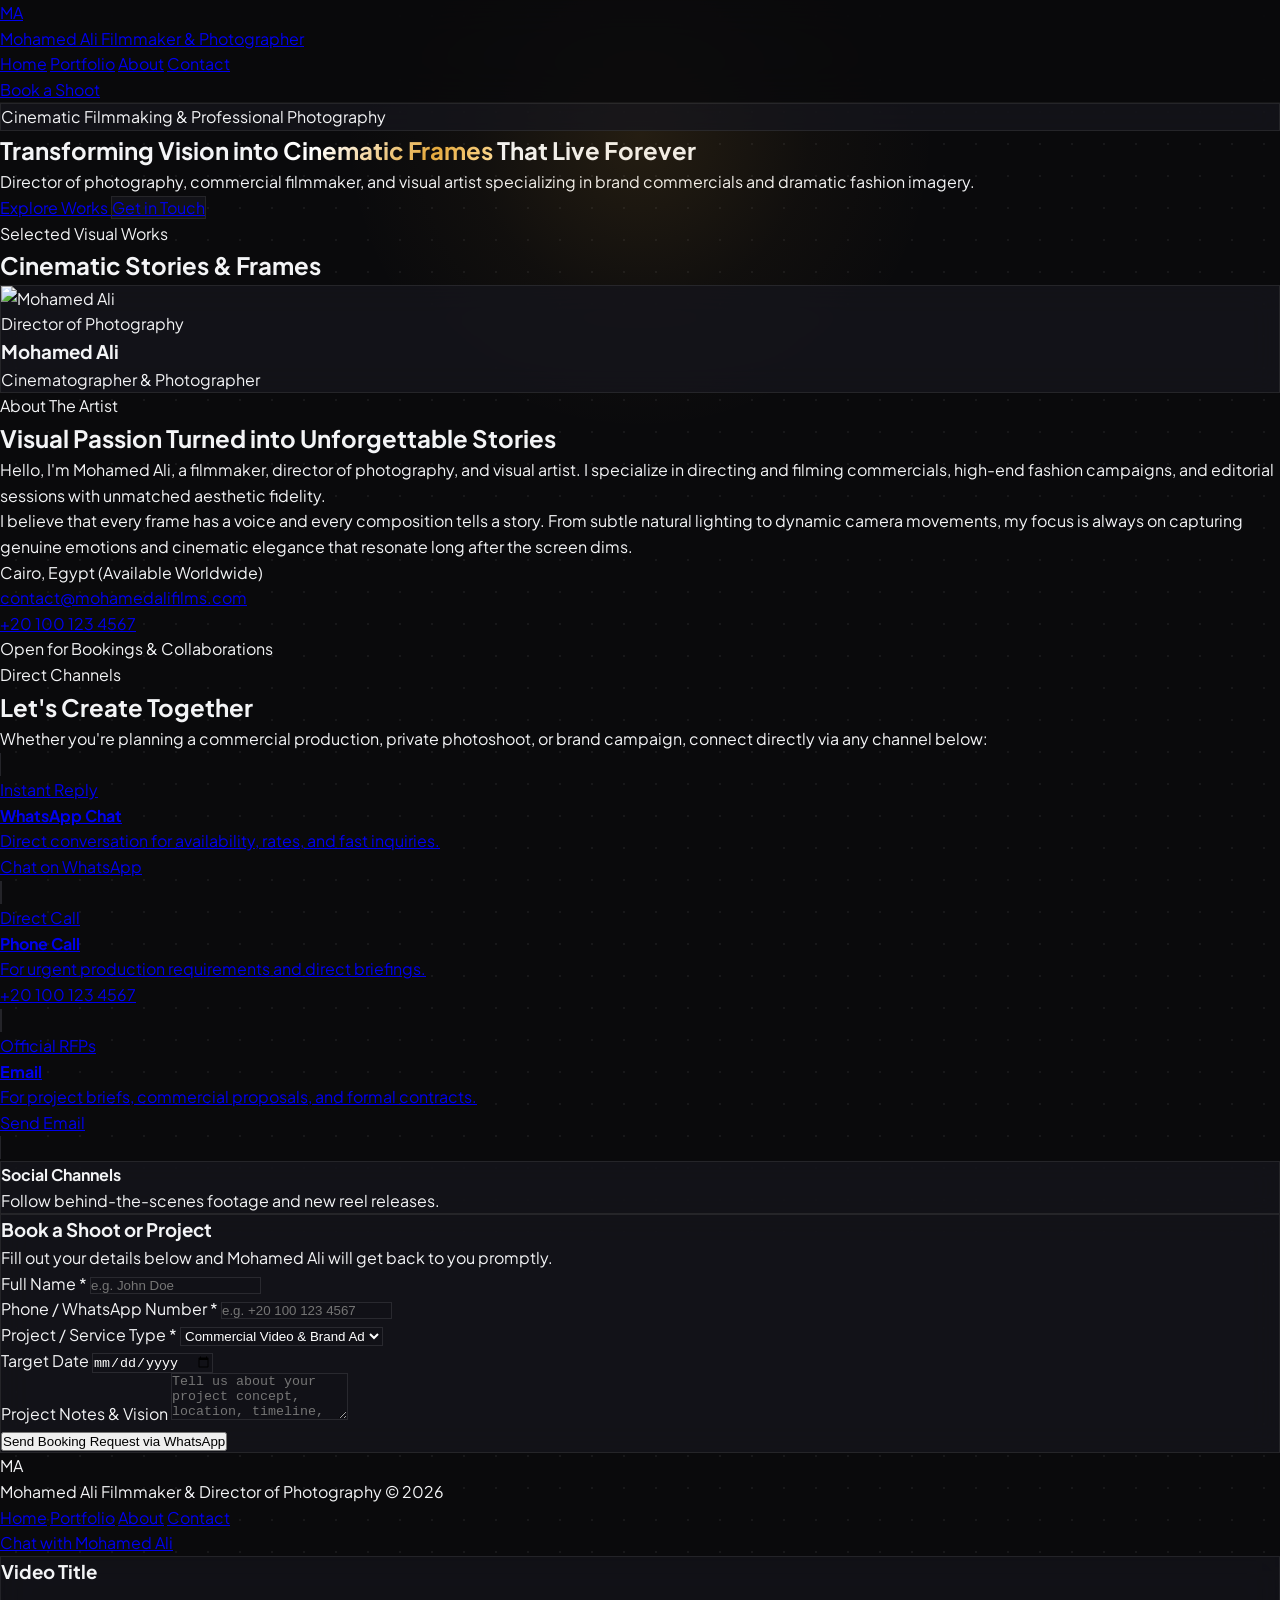
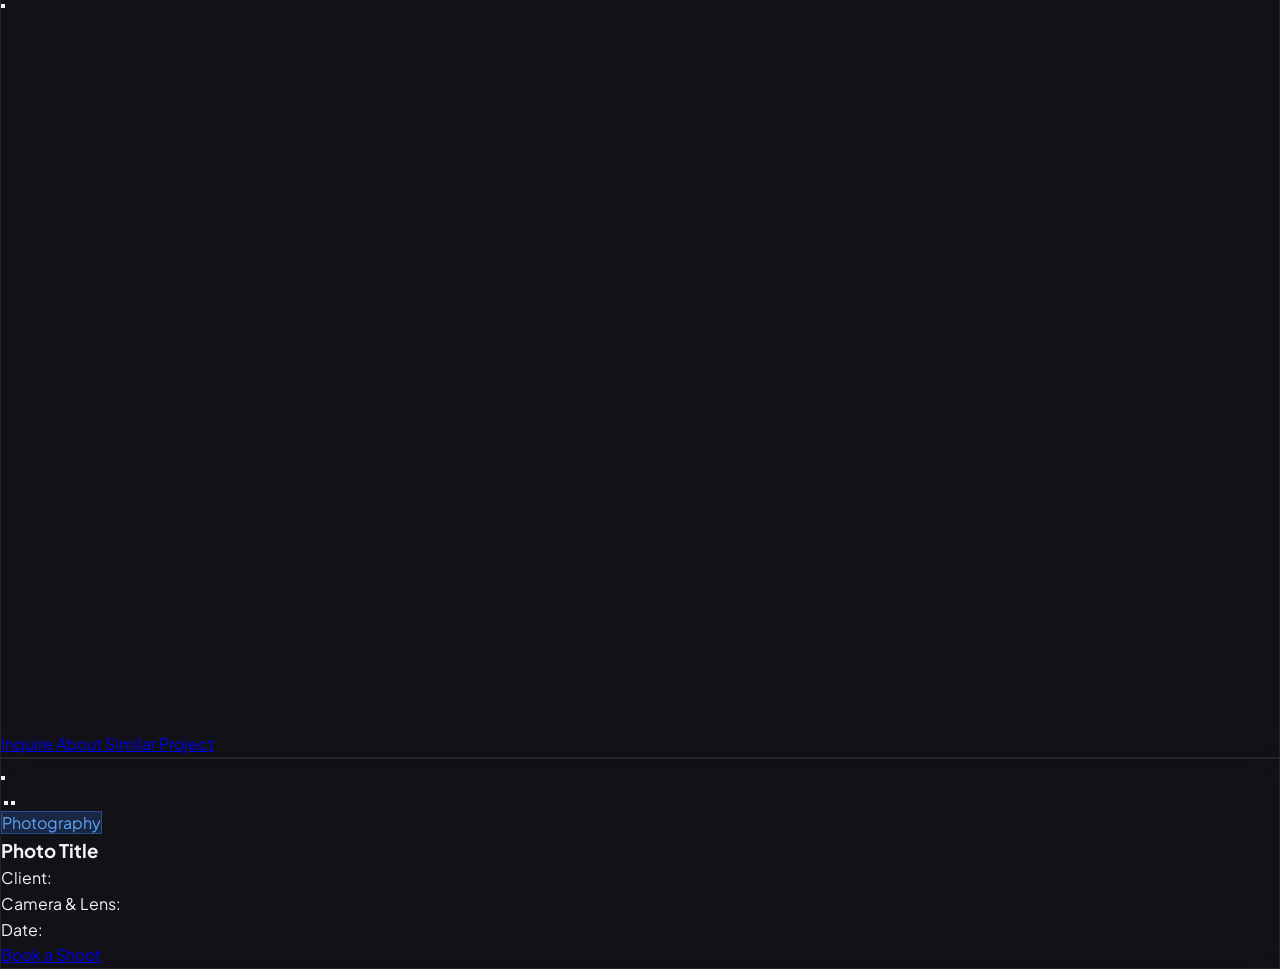
==== photographer-portfolio/index.html @ 9ed44798 "Add files via upload" ====
<!DOCTYPE html>
<html lang="en" dir="ltr" class="scroll-smooth">
<head>
  <meta charset="UTF-8">
  <meta name="viewport" content="width=device-width, initial-scale=1.0">
  <title>Mohamed Ali | Filmmaker & Director of Photography</title>
  
  <!-- Tailwind CSS CDN -->
  <script src="https://cdn.tailwindcss.com"></script>
  
  <!-- Lucide Icons -->
  <script src="https://unpkg.com/lucide@latest"></script>

  <!-- Google Fonts -->
  <link rel="preconnect" href="https://fonts.googleapis.com">
  <link rel="preconnect" href="https://fonts.gstatic.com" crossorigin>
  <link href="https://fonts.googleapis.com/css2?family=Plus+Jakarta+Sans:wght@300;400;500;600;700;800&family=Inter:wght@300;400;500;600;700;800;900&display=swap" rel="stylesheet">
  
  <!-- Custom CSS -->
  <link rel="stylesheet" href="css/style.css">

  <script>
    tailwind.config = {
      theme: {
        extend: {
          colors: {
            brand: {
              gold: '#e5a93c',
              goldLight: '#f5bc54',
              dark: '#0a0a0c',
              card: '#121217'
            }
          }
        }
      }
    }
  </script>
</head>
<body class="bg-[#0a0a0c] text-[#f3f4f6] min-h-screen selection:bg-amber-500 selection:text-black bg-grid-pattern relative">

  <!-- Ambient Glow Effects -->
  <div class="hero-glow"></div>

  <!-- Header / Navigation Bar (Clean Public Presentation) -->
  <header class="fixed top-0 left-0 right-0 z-40 glass-nav transition-all duration-300">
    <div class="max-w-7xl mx-auto px-4 sm:px-6 lg:px-8 h-20 flex items-center justify-between">
      
      <!-- Brand Logo -->
      <a href="index.html" class="flex items-center gap-3 group">
        <div class="w-11 h-11 rounded-xl bg-gradient-to-tr from-amber-500 to-amber-300 p-0.5 shadow-lg shadow-amber-500/20 group-hover:scale-105 transition-transform flex-shrink-0">
          <div class="w-full h-full bg-[#0a0a0c] rounded-[10px] flex items-center justify-center font-black text-amber-400 text-sm tracking-tighter brand-monogram">
            MA
          </div>
        </div>
        <div>
          <span class="font-black text-xl tracking-tight text-white block group-hover:text-amber-400 transition-colors brand-name">Mohamed Ali</span>
          <span class="text-[11px] text-gray-400 font-medium tracking-wider block brand-title">Filmmaker & Photographer</span>
        </div>
      </a>

      <!-- Desktop Navigation Links -->
      <nav class="hidden md:flex items-center gap-8 text-sm font-semibold text-gray-300">
        <a href="#hero" class="hover:text-amber-400 transition-colors">Home</a>
        <a href="#portfolio" class="hover:text-amber-400 transition-colors">Portfolio</a>
        <a href="#about" class="hover:text-amber-400 transition-colors">About</a>
        <a href="#contact" class="hover:text-amber-400 transition-colors flex items-center gap-2">
          <span>Contact</span>
          <span class="w-2 h-2 rounded-full bg-green-500 animate-pulse"></span>
        </a>
      </nav>

      <!-- Primary Action CTA -->
      <div class="flex items-center gap-3">
        <a href="#contact" class="px-5 py-2.5 rounded-xl bg-amber-500 hover:bg-amber-400 text-black text-xs sm:text-sm font-extrabold transition-all shadow-lg shadow-amber-500/20 flex items-center gap-2">
          <i data-lucide="message-circle" class="w-4 h-4"></i>
          <span>Book a Shoot</span>
        </a>
      </div>

    </div>
  </header>

  <!-- Hero Section -->
  <section id="hero" class="relative pt-36 pb-20 md:pt-48 md:pb-32 overflow-hidden">
    <div class="max-w-7xl mx-auto px-4 sm:px-6 lg:px-8 text-center relative z-10">
      
      <!-- Badge -->
      <div class="inline-flex items-center gap-2 px-4 py-2 rounded-full glass-panel border border-amber-500/30 text-amber-400 text-xs sm:text-sm font-semibold mb-6 animate-fade-in shadow-lg shadow-amber-500/10">
        <span class="w-2 h-2 rounded-full bg-amber-400 animate-ping"></span>
        <span id="hero-badge">Cinematic Filmmaking & Professional Photography</span>
      </div>

      <!-- Main Headline -->
      <h1 class="text-4xl sm:text-6xl lg:text-7xl font-black tracking-tight text-white mb-6 leading-tight max-w-4xl mx-auto">
        <span id="hero-headline-start">Transforming Vision into</span> <span id="hero-headline-gradient" class="gold-gradient-text">Cinematic Frames</span> <span id="hero-headline-end">That Live Forever</span>
      </h1>

      <!-- Subtitle -->
      <p id="hero-subtitle" class="text-base sm:text-xl text-gray-400 max-w-2xl mx-auto mb-10 leading-relaxed font-normal">
        Director of photography, commercial filmmaker, and visual artist specializing in brand commercials and dramatic fashion imagery.
      </p>

      <!-- CTA Buttons -->
      <div class="flex flex-wrap items-center justify-center gap-4 mb-4">
        <a id="hero-cta-portfolio" href="#portfolio" class="px-8 py-4 rounded-2xl bg-amber-500 hover:bg-amber-400 text-black font-bold text-base transition-all duration-300 flex items-center gap-3 shadow-xl shadow-amber-500/25 hover:scale-105">
          <i data-lucide="play-circle" class="w-5 h-5"></i>
          <span>Explore Works</span>
        </a>

        <a id="hero-cta-contact" href="#contact" class="px-8 py-4 rounded-2xl glass-panel hover:bg-white/10 text-white font-bold text-base transition-all duration-300 flex items-center gap-3 border border-white/15 hover:border-amber-500/50">
          <i data-lucide="message-circle" class="w-5 h-5 text-green-400"></i>
          <span>Get in Touch</span>
        </a>
      </div>

    </div>
  </section>

  <!-- ==================== PORTFOLIO SECTION ==================== -->
  <section id="portfolio" class="py-24 relative border-t border-white/5">
    <div class="max-w-7xl mx-auto px-4 sm:px-6 lg:px-8">
      
      <!-- Section Header -->
      <div class="flex flex-col md:flex-row md:items-end justify-between mb-12 gap-6">
        <div>
          <span class="text-amber-400 text-sm font-bold tracking-wider uppercase mb-2 block">Selected Visual Works</span>
          <h2 class="text-3xl sm:text-5xl font-black text-white">Cinematic Stories & Frames</h2>
        </div>
      </div>

      <!-- Categories Filter Tabs (Rendered dynamically from CMS) -->
      <div id="portfolio-categories" class="flex items-center gap-2 overflow-x-auto pb-4 mb-10 scrollbar-none">
        <!-- Injected dynamically by app.js -->
      </div>

      <!-- Portfolio Grid Items -->
      <div id="portfolio-grid" class="grid grid-cols-1 md:grid-cols-2 lg:grid-cols-3 gap-6 sm:gap-8">
        <!-- Rendered dynamically by app.js -->
      </div>

    </div>
  </section>

  <!-- ==================== ABOUT SECTION ==================== -->
  <section id="about" class="py-24 relative border-t border-white/5 bg-[#070709]">
    <div class="max-w-7xl mx-auto px-4 sm:px-6 lg:px-8">
      
      <div class="grid grid-cols-1 lg:grid-cols-12 gap-12 items-center">
        
        <!-- Image / Visual -->
        <div class="lg:col-span-5 relative">
          <div class="relative rounded-3xl overflow-hidden glass-panel border border-white/10 p-2 shadow-2xl">
            <img id="about-image" src="" alt="Mohamed Ali" class="w-full h-[450px] object-cover rounded-2xl" />
            <div class="absolute inset-0 bg-gradient-to-t from-black/80 via-transparent to-transparent rounded-2xl flex flex-col justify-end p-6">
              <span id="about-image-tag" class="text-amber-400 font-bold text-xs uppercase tracking-wider">Director of Photography</span>
              <h3 class="text-2xl font-black text-white brand-name">Mohamed Ali</h3>
              <p class="text-xs text-gray-300 brand-title">Cinematographer & Photographer</p>
            </div>
          </div>
        </div>

        <!-- Info -->
        <div class="lg:col-span-7 space-y-6">
          <span id="about-badge" class="text-amber-400 text-sm font-bold tracking-wider uppercase block">About The Artist</span>
          <h2 id="about-title" class="text-3xl sm:text-4xl font-black text-white leading-tight">
            Visual Passion Turned into Unforgettable Stories
          </h2>
          <p id="about-p1" class="text-sm sm:text-base text-gray-300 leading-relaxed">
            Hello, I'm Mohamed Ali, a filmmaker, director of photography, and visual artist. I specialize in directing and filming commercials, high-end fashion campaigns, and editorial sessions with unmatched aesthetic fidelity.
          </p>
          <p id="about-p2" class="text-sm sm:text-base text-gray-400 leading-relaxed">
            I believe that every frame has a voice and every composition tells a story. From subtle natural lighting to dynamic camera movements, my focus is always on capturing genuine emotions and cinematic elegance that resonate long after the screen dims.
          </p>

          <div class="pt-4 grid grid-cols-1 sm:grid-cols-2 gap-4 text-xs sm:text-sm">
            <div class="flex items-center gap-3 text-gray-300">
              <div class="w-9 h-9 rounded-xl bg-amber-500/10 text-amber-400 flex items-center justify-center flex-shrink-0">
                <i data-lucide="map-pin" class="w-4 h-4"></i>
              </div>
              <span id="about-location">Cairo, Egypt (Available Worldwide)</span>
            </div>

            <div class="flex items-center gap-3 text-gray-300">
              <div class="w-9 h-9 rounded-xl bg-amber-500/10 text-amber-400 flex items-center justify-center flex-shrink-0">
                <i data-lucide="mail" class="w-4 h-4"></i>
              </div>
              <a id="about-email" href="mailto:contact@mohamedalifilms.com" class="hover:text-amber-400 transition-colors">contact@mohamedalifilms.com</a>
            </div>

            <div class="flex items-center gap-3 text-gray-300">
              <div class="w-9 h-9 rounded-xl bg-amber-500/10 text-amber-400 flex items-center justify-center flex-shrink-0">
                <i data-lucide="phone" class="w-4 h-4"></i>
              </div>
              <a id="about-phone" href="tel:+201001234567" class="hover:text-amber-400 transition-colors">+20 100 123 4567</a>
            </div>

            <div class="flex items-center gap-3 text-gray-300">
              <div class="w-9 h-9 rounded-xl bg-green-500/10 text-green-400 flex items-center justify-center flex-shrink-0">
                <i data-lucide="message-circle" class="w-4 h-4"></i>
              </div>
              <span id="about-availability">Open for Bookings & Collaborations</span>
            </div>
          </div>

        </div>

      </div>

    </div>
  </section>

  <!-- ==================== CONTACT & CONNECT HUB ==================== -->
  <section id="contact" class="py-24 relative border-t border-white/5">
    <div class="max-w-7xl mx-auto px-4 sm:px-6 lg:px-8">
      
      <div class="text-center max-w-3xl mx-auto mb-16">
        <span id="contact-badge" class="text-amber-400 text-sm font-bold tracking-wider uppercase mb-2 block">Direct Channels</span>
        <h2 id="contact-title" class="text-3xl sm:text-5xl font-black text-white mb-4">Let's Create Together</h2>
        <p id="contact-subtitle" class="text-gray-400 text-sm sm:text-base">Whether you're planning a commercial production, private photoshoot, or brand campaign, connect directly via any channel below:</p>
      </div>

      <!-- Quick Contact Channels Cards -->
      <div class="grid grid-cols-1 sm:grid-cols-2 lg:grid-cols-4 gap-6 mb-16">
        
        <!-- WhatsApp Card -->
        <a id="contact-card-whatsapp" href="https://wa.me/201001234567" target="_blank" class="whatsapp-link glass-panel p-6 rounded-3xl border border-white/10 hover:border-green-500/50 hover:bg-green-500/5 transition-all group flex flex-col justify-between">
          <div class="flex items-center justify-between mb-4">
            <div class="w-12 h-12 rounded-2xl bg-green-500/10 text-green-400 flex items-center justify-center group-hover:scale-110 transition-transform">
              <i data-lucide="message-circle" class="w-6 h-6"></i>
            </div>
            <span class="text-[11px] text-green-400 font-bold px-2.5 py-1 rounded-full bg-green-500/10">Instant Reply</span>
          </div>
          <div>
            <h4 class="font-extrabold text-white text-lg mb-1 group-hover:text-green-400 transition-colors">WhatsApp Chat</h4>
            <p class="text-xs text-gray-400 mb-3">Direct conversation for availability, rates, and fast inquiries.</p>
            <span class="text-xs font-bold text-green-400 flex items-center gap-1">
              <span>Chat on WhatsApp</span>
              <i data-lucide="arrow-right" class="w-3.5 h-3.5 group-hover:translate-x-1 transition-transform"></i>
            </span>
          </div>
        </a>

        <!-- Phone Call Card -->
        <a id="contact-card-phone" href="tel:+201001234567" class="glass-panel p-6 rounded-3xl border border-white/10 hover:border-amber-500/50 hover:bg-amber-500/5 transition-all group flex flex-col justify-between">
          <div class="flex items-center justify-between mb-4">
            <div class="w-12 h-12 rounded-2xl bg-amber-500/10 text-amber-400 flex items-center justify-center group-hover:scale-110 transition-transform">
              <i data-lucide="phone-call" class="w-6 h-6"></i>
            </div>
            <span class="text-[11px] text-amber-400 font-bold px-2.5 py-1 rounded-full bg-amber-500/10">Direct Call</span>
          </div>
          <div>
            <h4 class="font-extrabold text-white text-lg mb-1 group-hover:text-amber-400 transition-colors">Phone Call</h4>
            <p class="text-xs text-gray-400 mb-3">For urgent production requirements and direct briefings.</p>
            <span class="text-xs font-bold text-amber-400 flex items-center gap-1">
              <span id="contact-phone-label">+20 100 123 4567</span>
              <i data-lucide="phone" class="w-3.5 h-3.5"></i>
            </span>
          </div>
        </a>

        <!-- Email Card -->
        <a id="contact-card-email" href="mailto:contact@mohamedalifilms.com" class="glass-panel p-6 rounded-3xl border border-white/10 hover:border-blue-500/50 hover:bg-blue-500/5 transition-all group flex flex-col justify-between">
          <div class="flex items-center justify-between mb-4">
            <div class="w-12 h-12 rounded-2xl bg-blue-500/10 text-blue-400 flex items-center justify-center group-hover:scale-110 transition-transform">
              <i data-lucide="mail" class="w-6 h-6"></i>
            </div>
            <span class="text-[11px] text-blue-400 font-bold px-2.5 py-1 rounded-full bg-blue-500/10">Official RFPs</span>
          </div>
          <div>
            <h4 class="font-extrabold text-white text-lg mb-1 group-hover:text-blue-400 transition-colors">Email</h4>
            <p class="text-xs text-gray-400 mb-3">For project briefs, commercial proposals, and formal contracts.</p>
            <span class="text-xs font-bold text-blue-400 flex items-center gap-1">
              <span>Send Email</span>
              <i data-lucide="arrow-right" class="w-3.5 h-3.5 group-hover:translate-x-1 transition-transform"></i>
            </span>
          </div>
        </a>

        <!-- Social Channels Hub -->
        <div class="glass-panel p-6 rounded-3xl border border-white/10 flex flex-col justify-between">
          <div>
            <div class="w-12 h-12 rounded-2xl bg-purple-500/10 text-purple-400 flex items-center justify-center mb-4">
              <i data-lucide="share-2" class="w-6 h-6"></i>
            </div>
            <h4 class="font-extrabold text-white text-lg mb-1">Social Channels</h4>
            <p class="text-xs text-gray-400 mb-4">Follow behind-the-scenes footage and new reel releases.</p>
          </div>
          
          <div class="grid grid-cols-4 gap-2 pt-2 border-t border-white/10">
            <a id="social-instagram" href="https://instagram.com" target="_blank" title="Instagram" class="w-10 h-10 rounded-xl bg-white/5 hover:bg-gradient-to-tr hover:from-amber-500 hover:to-pink-600 hover:text-white text-gray-300 flex items-center justify-center transition-all">
              <i data-lucide="instagram" class="w-4 h-4"></i>
            </a>
            <a id="social-youtube" href="https://youtube.com" target="_blank" title="YouTube" class="w-10 h-10 rounded-xl bg-white/5 hover:bg-red-600 hover:text-white text-gray-300 flex items-center justify-center transition-all">
              <i data-lucide="youtube" class="w-4 h-4"></i>
            </a>
            <a id="social-vimeo" href="https://vimeo.com" target="_blank" title="Vimeo" class="w-10 h-10 rounded-xl bg-white/5 hover:bg-blue-500 hover:text-white text-gray-300 flex items-center justify-center transition-all">
              <i data-lucide="video" class="w-4 h-4"></i>
            </a>
            <a id="social-behance" href="https://behance.net" target="_blank" title="Behance" class="w-10 h-10 rounded-xl bg-white/5 hover:bg-blue-600 hover:text-white text-gray-300 flex items-center justify-center transition-all">
              <i data-lucide="globe" class="w-4 h-4"></i>
            </a>
          </div>
        </div>

      </div>

      <!-- Booking Form Card -->
      <div class="max-w-3xl mx-auto glass-panel p-8 sm:p-12 rounded-3xl border border-white/10 shadow-2xl relative">
        <div class="text-center mb-8">
          <h3 id="booking-form-title" class="text-2xl font-black text-white mb-2">Book a Shoot or Project</h3>
          <p id="booking-form-subtitle" class="text-xs sm:text-sm text-gray-400">Fill out your details below and Mohamed Ali will get back to you promptly.</p>
        </div>

        <form id="booking-form" class="space-y-5">
          <div class="grid grid-cols-1 sm:grid-cols-2 gap-5">
            <div>
              <label class="block text-xs font-bold text-gray-300 mb-2">Full Name *</label>
              <input type="text" id="book-name" required placeholder="e.g. John Doe" class="w-full px-4 py-3.5 rounded-xl text-sm" />
            </div>

            <div>
              <label class="block text-xs font-bold text-gray-300 mb-2">Phone / WhatsApp Number *</label>
              <input type="tel" id="book-phone" required placeholder="e.g. +20 100 123 4567" class="w-full px-4 py-3.5 rounded-xl text-sm" />
            </div>
          </div>

          <div class="grid grid-cols-1 sm:grid-cols-2 gap-5">
            <div>
              <label class="block text-xs font-bold text-gray-300 mb-2">Project / Service Type *</label>
              <select id="book-service" class="w-full px-4 py-3.5 rounded-xl text-sm">
                <option value="Commercial Video & Brand Ad">Commercial Video & Brand Ad</option>
                <option value="Fashion & Editorial Shoot">Fashion & Editorial Shoot</option>
                <option value="Creative Visual Campaign">Creative Visual Campaign</option>
                <option value="Custom Production">Custom Production</option>
              </select>
            </div>

            <div>
              <label class="block text-xs font-bold text-gray-300 mb-2">Target Date</label>
              <input type="date" id="book-date" class="w-full px-4 py-3.5 rounded-xl text-sm" />
            </div>
          </div>

          <div>
            <label class="block text-xs font-bold text-gray-300 mb-2">Project Notes & Vision</label>
            <textarea id="book-notes" rows="3" placeholder="Tell us about your project concept, location, timeline, or requirements..." class="w-full px-4 py-3 rounded-xl text-sm"></textarea>
          </div>

          <button type="submit" class="w-full py-4 rounded-2xl bg-amber-500 hover:bg-amber-400 text-black font-extrabold text-base transition-all duration-300 flex items-center justify-center gap-3 shadow-xl shadow-amber-500/25 hover:scale-[1.01]">
            <i data-lucide="send" class="w-5 h-5"></i>
            <span>Send Booking Request via WhatsApp</span>
          </button>
        </form>
      </div>

    </div>
  </section>

  <!-- Footer -->
  <footer class="py-12 border-t border-white/5 bg-[#070709] text-center">
    <div class="max-w-7xl mx-auto px-4 sm:px-6 lg:px-8 flex flex-col sm:flex-row items-center justify-between gap-6">
      
      <div class="flex items-center gap-3">
        <div class="w-9 h-9 rounded-xl bg-gradient-to-tr from-amber-500 to-amber-300 p-0.5 flex-shrink-0">
          <div class="w-full h-full bg-[#0a0a0c] rounded-[10px] flex items-center justify-center font-bold text-amber-400 text-xs brand-monogram">
            MA
          </div>
        </div>
        <div class="text-left">
          <span class="font-bold text-white text-sm block brand-name">Mohamed Ali</span>
          <span id="footer-copy" class="text-[11px] text-gray-500">Filmmaker & Director of Photography © 2026</span>
        </div>
      </div>

      <div class="flex items-center gap-6 text-xs text-gray-400 font-medium">
        <a href="#hero" class="hover:text-white transition-colors">Home</a>
        <a href="#portfolio" class="hover:text-white transition-colors">Portfolio</a>
        <a href="#about" class="hover:text-white transition-colors">About</a>
        <a href="#contact" class="hover:text-white transition-colors">Contact</a>
      </div>

    </div>
  </footer>

  <!-- ==================== FLOATING QUICK CONTACT BAR ==================== -->
  <div id="floating-whatsapp-container" class="fixed bottom-6 right-6 z-40 flex flex-col items-end gap-3">
    <!-- WhatsApp Floating Trigger -->
    <a id="floating-whatsapp-btn" href="https://wa.me/201001234567" target="_blank" class="whatsapp-link group flex items-center gap-3 px-4 py-3 rounded-full bg-green-600 hover:bg-green-500 text-white font-bold text-xs shadow-2xl shadow-green-600/40 transition-all hover:scale-105 border border-green-400/30">
      <span id="floating-whatsapp-text" class="hidden group-hover:inline transition-all">Chat with Mohamed Ali</span>
      <i data-lucide="message-circle" class="w-5 h-5"></i>
    </a>
  </div>

  <!-- ==================== MODALS ==================== -->

  <!-- 1. Video Player Modal (Supports YouTube, Vimeo, and Uploaded MP4/MOV) -->
  <div id="video-modal" class="fixed inset-0 z-50 modal-backdrop hidden flex items-center justify-center p-4 sm:p-6">
    <div class="relative w-full max-w-4xl glass-panel rounded-3xl border border-white/20 overflow-hidden shadow-2xl animate-fade-in flex flex-col max-h-[92vh]">
      
      <!-- Modal Header -->
      <div class="p-4 sm:p-6 border-b border-white/10 flex items-center justify-between bg-black/50">
        <div>
          <h3 id="video-modal-title" class="text-lg sm:text-xl font-black text-white">Video Title</h3>
          <div class="flex items-center gap-3 text-xs text-gray-400 mt-1">
            <span id="video-modal-client" class="text-amber-400 font-medium"></span>
            <span id="video-modal-gear"></span>
          </div>
        </div>
        <button onclick="closeVideoModal()" class="w-10 h-10 rounded-full bg-white/10 hover:bg-white/20 text-white flex items-center justify-center transition-colors">
          <i data-lucide="x" class="w-5 h-5"></i>
        </button>
      </div>

      <!-- Player Container -->
      <div class="aspect-cinema w-full bg-black relative flex items-center justify-center">
        <div id="video-player-container" class="w-full h-full"></div>
      </div>

      <!-- Video Description & CTA -->
      <div class="p-4 sm:p-6 bg-black/70 flex flex-col sm:flex-row items-start sm:items-center justify-between gap-4">
        <p id="video-modal-desc" class="text-xs sm:text-sm text-gray-300 leading-relaxed"></p>
        <a href="#contact" onclick="closeVideoModal()" class="px-5 py-2.5 rounded-xl bg-amber-500 hover:bg-amber-400 text-black font-extrabold text-xs flex items-center gap-2 whitespace-nowrap shadow-lg shadow-amber-500/20">
          <i data-lucide="send" class="w-4 h-4"></i>
          <span>Inquire About Similar Project</span>
        </a>
      </div>

    </div>
  </div>

  <!-- 2. Photo Lightbox Modal -->
  <div id="lightbox-modal" class="fixed inset-0 z-50 modal-backdrop hidden flex items-center justify-center p-4 sm:p-6">
    <div class="relative w-full max-w-5xl glass-panel rounded-3xl border border-white/20 overflow-hidden shadow-2xl animate-fade-in flex flex-col lg:flex-row max-h-[90vh]">
      
      <!-- Close Button -->
      <button onclick="closeLightbox()" class="absolute top-4 right-4 z-30 w-10 h-10 rounded-full bg-black/70 hover:bg-black text-white flex items-center justify-center backdrop-blur-md transition-colors border border-white/10">
        <i data-lucide="x" class="w-5 h-5"></i>
      </button>

      <!-- Image Area with Next/Prev navigation -->
      <div class="lg:w-2/3 bg-black flex items-center justify-center relative min-h-[320px] lg:min-h-[550px] p-2">
        <img id="lightbox-image" src="" alt="" class="max-h-[80vh] w-auto max-w-full object-contain rounded-xl" />
        
        <!-- Controls -->
        <button onclick="prevLightbox()" title="Previous" class="absolute left-4 top-1/2 -translate-y-1/2 w-11 h-11 rounded-full bg-black/60 hover:bg-black text-white flex items-center justify-center backdrop-blur-md transition-all border border-white/10">
          <i data-lucide="chevron-left" class="w-6 h-6"></i>
        </button>
        <button onclick="nextLightbox()" title="Next" class="absolute right-4 top-1/2 -translate-y-1/2 w-11 h-11 rounded-full bg-black/60 hover:bg-black text-white flex items-center justify-center backdrop-blur-md transition-all border border-white/10">
          <i data-lucide="chevron-right" class="w-6 h-6"></i>
        </button>
      </div>

      <!-- Info Area -->
      <div class="lg:w-1/3 p-6 bg-[#101015] flex flex-col justify-between overflow-y-auto">
        <div>
          <span class="badge-photo text-[11px] px-3 py-1 rounded-full font-bold inline-block mb-3">Photography</span>
          <h3 id="lightbox-title" class="text-xl font-bold text-white mb-3">Photo Title</h3>
          <p id="lightbox-desc" class="text-xs text-gray-300 leading-relaxed mb-6"></p>

          <div class="space-y-3 border-t border-white/10 pt-4 text-xs">
            <div class="flex items-center justify-between">
              <span class="text-gray-400">Client:</span>
              <span id="lightbox-client" class="text-amber-400 font-bold"></span>
            </div>
            <div class="flex items-center justify-between">
              <span class="text-gray-400">Camera & Lens:</span>
              <span id="lightbox-gear" class="text-white font-medium"></span>
            </div>
            <div class="flex items-center justify-between">
              <span class="text-gray-400">Date:</span>
              <span id="lightbox-date" class="text-gray-300"></span>
            </div>
          </div>
        </div>

        <div class="pt-6 border-t border-white/10 mt-6">
          <a href="#contact" onclick="closeLightbox()" class="w-full py-3.5 rounded-xl bg-amber-500 hover:bg-amber-400 text-black font-extrabold text-xs flex items-center justify-center gap-2 transition-all">
            <i data-lucide="camera" class="w-4 h-4"></i>
            <span>Book a Shoot</span>
          </a>
        </div>
      </div>

    </div>
  </div>

  <!-- Scripts -->
  <script src="js/db.js"></script>
  <script src="js/app.js"></script>
</body>
</html>
---- photographer-portfolio/css/style.css ----
@import url('https://fonts.googleapis.com/css2?family=Plus+Jakarta+Sans:wght@300;400;500;600;700;800&family=Inter:wght@300;400;500;600;700;800;900&family=Cairo:wght@400;700&display=swap');

:root {
  --bg-primary: #0a0a0c;
  --bg-secondary: #121217;
  --bg-card: rgba(22, 22, 29, 0.75);
  --accent-gold: #e5a93c;
  --accent-gold-hover: #f5bc54;
  --accent-amber: #f59e0b;
  --text-main: #f3f4f6;
  --text-muted: #9ca3af;
  --border-card: rgba(255, 255, 255, 0.08);
  --border-gold: rgba(229, 169, 60, 0.3);
}

* {
  box-sizing: border-box;
  margin: 0;
  padding: 0;
}

body {
  font-family: 'Plus Jakarta Sans', 'Inter', sans-serif;
  background-color: var(--bg-primary);
  color: var(--text-main);
  direction: ltr;
  text-align: left;
  overflow-x: hidden;
  line-height: 1.6;
}

/* Custom Scrollbar */
::-webkit-scrollbar {
  width: 8px;
  height: 8px;
}

::-webkit-scrollbar-track {
  background: #0d0d11;
}

::-webkit-scrollbar-thumb {
  background: #282833;
  border-radius: 4px;
}

::-webkit-scrollbar-thumb:hover {
  background: var(--accent-gold);
}

/* Glassmorphism Classes */
.glass-panel {
  background: var(--bg-card);
  backdrop-filter: blur(16px);
  -webkit-backdrop-filter: blur(16px);
  border: 1px solid var(--border-card);
}

.glass-nav {
  background: rgba(10, 10, 12, 0.85);
  backdrop-filter: blur(20px);
  -webkit-backdrop-filter: blur(20px);
  border-bottom: 1px solid rgba(255, 255, 255, 0.05);
}

.gold-glow {
  box-shadow: 0 0 25px rgba(229, 169, 60, 0.2);
}

.gold-glow-hover:hover {
  box-shadow: 0 0 30px rgba(229, 169, 60, 0.35);
  border-color: var(--accent-gold);
}

.gold-gradient-text {
  background: linear-gradient(135deg, #fff 20%, var(--accent-gold) 70%, #ffdf9e 100%);
  -webkit-background-clip: text;
  -webkit-text-fill-color: transparent;
}

/* Custom Background Patterns */
.bg-grid-pattern {
  background-image: radial-gradient(rgba(255, 255, 255, 0.06) 1px, transparent 1px);
  background-size: 32px 32px;
}

.hero-glow {
  position: absolute;
  top: 15%;
  left: 50%;
  transform: translate(-50%, -50%);
  width: 600px;
  height: 600px;
  background: radial-gradient(circle, rgba(229, 169, 60, 0.12) 0%, rgba(229, 169, 60, 0.03) 40%, transparent 70%);
  border-radius: 50%;
  pointer-events: none;
  z-index: 0;
}

/* Gallery Item Card Effects */
.portfolio-card {
  transition: transform 0.4s cubic-bezier(0.16, 1, 0.3, 1), box-shadow 0.4s cubic-bezier(0.16, 1, 0.3, 1);
}

.portfolio-card:hover {
  transform: translateY(-6px);
  box-shadow: 0 20px 40px -15px rgba(0, 0, 0, 0.7), 0 0 30px rgba(229, 169, 60, 0.15);
}

.portfolio-card .card-image {
  transition: transform 0.6s cubic-bezier(0.16, 1, 0.3, 1);
}

.portfolio-card:hover .card-image {
  transform: scale(1.06);
}

.portfolio-card .card-overlay {
  background: linear-gradient(to top, rgba(10, 10, 12, 0.95) 0%, rgba(10, 10, 12, 0.5) 50%, transparent 100%);
  opacity: 0;
  transition: opacity 0.3s ease;
}

.portfolio-card:hover .card-overlay {
  opacity: 1;
}

/* Filter Buttons */
.filter-btn {
  background: rgba(255, 255, 255, 0.05);
  color: #9ca3af;
  border: 1px solid rgba(255, 255, 255, 0.08);
}

.filter-btn:hover {
  background: rgba(255, 255, 255, 0.1);
  color: #ffffff;
}

.filter-btn.active {
  background: var(--accent-gold);
  color: #0a0a0c;
  border-color: var(--accent-gold);
  font-weight: 700;
  box-shadow: 0 0 20px rgba(229, 169, 60, 0.3);
}

/* Aspect Ratios */
.aspect-cinema {
  aspect-ratio: 16 / 9;
}

.aspect-portrait {
  aspect-ratio: 4 / 5;
}

/* Badges */
.badge-video {
  background: rgba(229, 169, 60, 0.2);
  color: var(--accent-gold);
  border: 1px solid rgba(229, 169, 60, 0.4);
}

.badge-photo {
  background: rgba(59, 130, 246, 0.2);
  color: #60a5fa;
  border: 1px solid rgba(59, 130, 246, 0.4);
}

/* Animation utilities */
@keyframes fadeIn {
  from {
    opacity: 0;
    transform: translateY(12px);
  }
  to {
    opacity: 1;
    transform: translateY(0);
  }
}

.animate-fade-in {
  animation: fadeIn 0.4s ease forwards;
}

/* Modal Backdrops */
.modal-backdrop {
  background: rgba(5, 5, 8, 0.88);
  backdrop-filter: blur(12px);
  -webkit-backdrop-filter: blur(12px);
}

/* Custom Form Inputs */
input[type="text"],
input[type="email"],
input[type="tel"],
input[type="url"],
input[type="date"],
input[type="number"],
select,
textarea {
  background: rgba(18, 18, 24, 0.85);
  border: 1px solid rgba(255, 255, 255, 0.1);
  color: #ffffff;
  transition: all 0.2s ease;
  outline: none;
}

input[type="text"]:focus,
input[type="email"]:focus,
input[type="tel"]:focus,
input[type="url"]:focus,
input[type="date"]:focus,
input[type="number"]:focus,
select:focus,
textarea:focus {
  border-color: var(--accent-gold);
  box-shadow: 0 0 15px rgba(229, 169, 60, 0.25);
  background: rgba(24, 24, 32, 0.95);
}

/* Hide scrollbar for category list */
.scrollbar-none::-webkit-scrollbar {
  display: none;
}
.scrollbar-none {
  -ms-overflow-style: none;
  scrollbar-width: none;
}
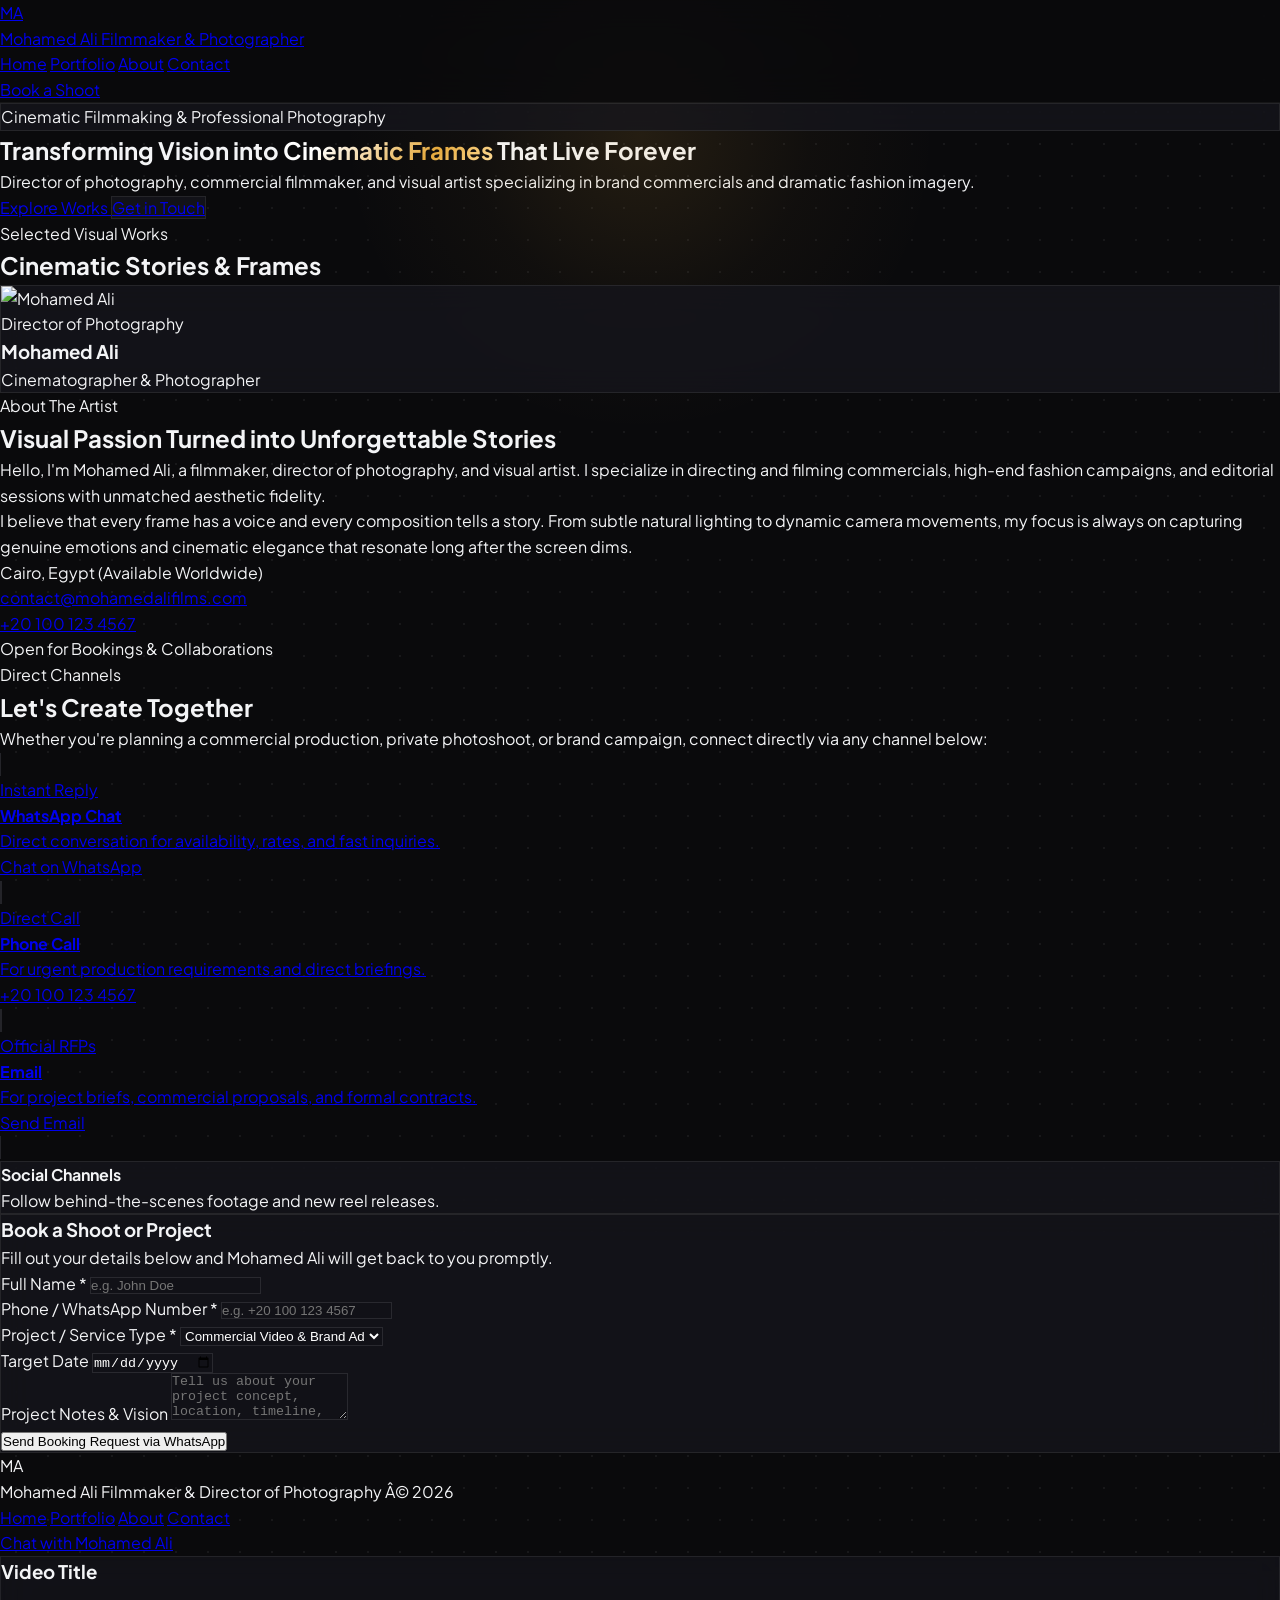
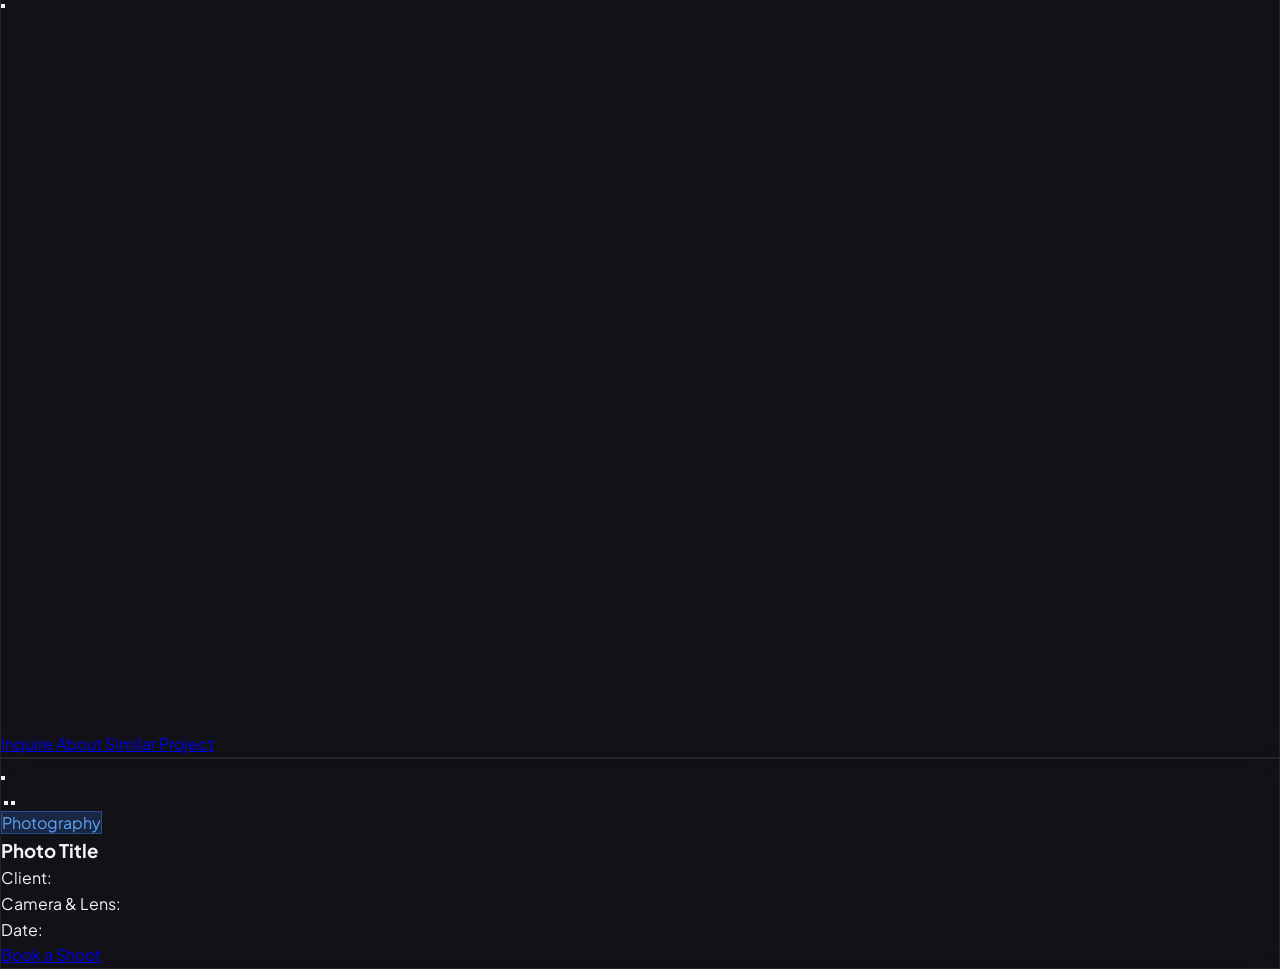
==== commit 35e9532d: "Add files via upload" ====
--- a/photographer-portfolio/index.html
+++ b/photographer-portfolio/index.html
@@ -1,491 +1,493 @@
-<!DOCTYPE html>
-<html lang="en" dir="ltr" class="scroll-smooth">
-<head>
-  <meta charset="UTF-8">
-  <meta name="viewport" content="width=device-width, initial-scale=1.0">
-  <title>Mohamed Ali | Filmmaker & Director of Photography</title>
-  
-  <!-- Tailwind CSS CDN -->
-  <script src="https://cdn.tailwindcss.com"></script>
-  
-  <!-- Lucide Icons -->
-  <script src="https://unpkg.com/lucide@latest"></script>
-
-  <!-- Google Fonts -->
-  <link rel="preconnect" href="https://fonts.googleapis.com">
-  <link rel="preconnect" href="https://fonts.gstatic.com" crossorigin>
-  <link href="https://fonts.googleapis.com/css2?family=Plus+Jakarta+Sans:wght@300;400;500;600;700;800&family=Inter:wght@300;400;500;600;700;800;900&display=swap" rel="stylesheet">
-  
-  <!-- Custom CSS -->
-  <link rel="stylesheet" href="css/style.css">
-
-  <script>
-    tailwind.config = {
-      theme: {
-        extend: {
-          colors: {
-            brand: {
-              gold: '#e5a93c',
-              goldLight: '#f5bc54',
-              dark: '#0a0a0c',
-              card: '#121217'
-            }
-          }
-        }
-      }
-    }
-  </script>
-</head>
-<body class="bg-[#0a0a0c] text-[#f3f4f6] min-h-screen selection:bg-amber-500 selection:text-black bg-grid-pattern relative">
-
-  <!-- Ambient Glow Effects -->
-  <div class="hero-glow"></div>
-
-  <!-- Header / Navigation Bar (Clean Public Presentation) -->
-  <header class="fixed top-0 left-0 right-0 z-40 glass-nav transition-all duration-300">
-    <div class="max-w-7xl mx-auto px-4 sm:px-6 lg:px-8 h-20 flex items-center justify-between">
-      
-      <!-- Brand Logo -->
-      <a href="index.html" class="flex items-center gap-3 group">
-        <div class="w-11 h-11 rounded-xl bg-gradient-to-tr from-amber-500 to-amber-300 p-0.5 shadow-lg shadow-amber-500/20 group-hover:scale-105 transition-transform flex-shrink-0">
-          <div class="w-full h-full bg-[#0a0a0c] rounded-[10px] flex items-center justify-center font-black text-amber-400 text-sm tracking-tighter brand-monogram">
-            MA
-          </div>
-        </div>
-        <div>
-          <span class="font-black text-xl tracking-tight text-white block group-hover:text-amber-400 transition-colors brand-name">Mohamed Ali</span>
-          <span class="text-[11px] text-gray-400 font-medium tracking-wider block brand-title">Filmmaker & Photographer</span>
-        </div>
-      </a>
-
-      <!-- Desktop Navigation Links -->
-      <nav class="hidden md:flex items-center gap-8 text-sm font-semibold text-gray-300">
-        <a href="#hero" class="hover:text-amber-400 transition-colors">Home</a>
-        <a href="#portfolio" class="hover:text-amber-400 transition-colors">Portfolio</a>
-        <a href="#about" class="hover:text-amber-400 transition-colors">About</a>
-        <a href="#contact" class="hover:text-amber-400 transition-colors flex items-center gap-2">
-          <span>Contact</span>
-          <span class="w-2 h-2 rounded-full bg-green-500 animate-pulse"></span>
-        </a>
-      </nav>
-
-      <!-- Primary Action CTA -->
-      <div class="flex items-center gap-3">
-        <a href="#contact" class="px-5 py-2.5 rounded-xl bg-amber-500 hover:bg-amber-400 text-black text-xs sm:text-sm font-extrabold transition-all shadow-lg shadow-amber-500/20 flex items-center gap-2">
-          <i data-lucide="message-circle" class="w-4 h-4"></i>
-          <span>Book a Shoot</span>
-        </a>
-      </div>
-
-    </div>
-  </header>
-
-  <!-- Hero Section -->
-  <section id="hero" class="relative pt-36 pb-20 md:pt-48 md:pb-32 overflow-hidden">
-    <div class="max-w-7xl mx-auto px-4 sm:px-6 lg:px-8 text-center relative z-10">
-      
-      <!-- Badge -->
-      <div class="inline-flex items-center gap-2 px-4 py-2 rounded-full glass-panel border border-amber-500/30 text-amber-400 text-xs sm:text-sm font-semibold mb-6 animate-fade-in shadow-lg shadow-amber-500/10">
-        <span class="w-2 h-2 rounded-full bg-amber-400 animate-ping"></span>
-        <span id="hero-badge">Cinematic Filmmaking & Professional Photography</span>
-      </div>
-
-      <!-- Main Headline -->
-      <h1 class="text-4xl sm:text-6xl lg:text-7xl font-black tracking-tight text-white mb-6 leading-tight max-w-4xl mx-auto">
-        <span id="hero-headline-start">Transforming Vision into</span> <span id="hero-headline-gradient" class="gold-gradient-text">Cinematic Frames</span> <span id="hero-headline-end">That Live Forever</span>
-      </h1>
-
-      <!-- Subtitle -->
-      <p id="hero-subtitle" class="text-base sm:text-xl text-gray-400 max-w-2xl mx-auto mb-10 leading-relaxed font-normal">
-        Director of photography, commercial filmmaker, and visual artist specializing in brand commercials and dramatic fashion imagery.
-      </p>
-
-      <!-- CTA Buttons -->
-      <div class="flex flex-wrap items-center justify-center gap-4 mb-4">
-        <a id="hero-cta-portfolio" href="#portfolio" class="px-8 py-4 rounded-2xl bg-amber-500 hover:bg-amber-400 text-black font-bold text-base transition-all duration-300 flex items-center gap-3 shadow-xl shadow-amber-500/25 hover:scale-105">
-          <i data-lucide="play-circle" class="w-5 h-5"></i>
-          <span>Explore Works</span>
-        </a>
-
-        <a id="hero-cta-contact" href="#contact" class="px-8 py-4 rounded-2xl glass-panel hover:bg-white/10 text-white font-bold text-base transition-all duration-300 flex items-center gap-3 border border-white/15 hover:border-amber-500/50">
-          <i data-lucide="message-circle" class="w-5 h-5 text-green-400"></i>
-          <span>Get in Touch</span>
-        </a>
-      </div>
-
-    </div>
-  </section>
-
-  <!-- ==================== PORTFOLIO SECTION ==================== -->
-  <section id="portfolio" class="py-24 relative border-t border-white/5">
-    <div class="max-w-7xl mx-auto px-4 sm:px-6 lg:px-8">
-      
-      <!-- Section Header -->
-      <div class="flex flex-col md:flex-row md:items-end justify-between mb-12 gap-6">
-        <div>
-          <span class="text-amber-400 text-sm font-bold tracking-wider uppercase mb-2 block">Selected Visual Works</span>
-          <h2 class="text-3xl sm:text-5xl font-black text-white">Cinematic Stories & Frames</h2>
-        </div>
-      </div>
-
-      <!-- Categories Filter Tabs (Rendered dynamically from CMS) -->
-      <div id="portfolio-categories" class="flex items-center gap-2 overflow-x-auto pb-4 mb-10 scrollbar-none">
-        <!-- Injected dynamically by app.js -->
-      </div>
-
-      <!-- Portfolio Grid Items -->
-      <div id="portfolio-grid" class="grid grid-cols-1 md:grid-cols-2 lg:grid-cols-3 gap-6 sm:gap-8">
-        <!-- Rendered dynamically by app.js -->
-      </div>
-
-    </div>
-  </section>
-
-  <!-- ==================== ABOUT SECTION ==================== -->
-  <section id="about" class="py-24 relative border-t border-white/5 bg-[#070709]">
-    <div class="max-w-7xl mx-auto px-4 sm:px-6 lg:px-8">
-      
-      <div class="grid grid-cols-1 lg:grid-cols-12 gap-12 items-center">
-        
-        <!-- Image / Visual -->
-        <div class="lg:col-span-5 relative">
-          <div class="relative rounded-3xl overflow-hidden glass-panel border border-white/10 p-2 shadow-2xl">
-            <img id="about-image" src="" alt="Mohamed Ali" class="w-full h-[450px] object-cover rounded-2xl" />
-            <div class="absolute inset-0 bg-gradient-to-t from-black/80 via-transparent to-transparent rounded-2xl flex flex-col justify-end p-6">
-              <span id="about-image-tag" class="text-amber-400 font-bold text-xs uppercase tracking-wider">Director of Photography</span>
-              <h3 class="text-2xl font-black text-white brand-name">Mohamed Ali</h3>
-              <p class="text-xs text-gray-300 brand-title">Cinematographer & Photographer</p>
-            </div>
-          </div>
-        </div>
-
-        <!-- Info -->
-        <div class="lg:col-span-7 space-y-6">
-          <span id="about-badge" class="text-amber-400 text-sm font-bold tracking-wider uppercase block">About The Artist</span>
-          <h2 id="about-title" class="text-3xl sm:text-4xl font-black text-white leading-tight">
-            Visual Passion Turned into Unforgettable Stories
-          </h2>
-          <p id="about-p1" class="text-sm sm:text-base text-gray-300 leading-relaxed">
-            Hello, I'm Mohamed Ali, a filmmaker, director of photography, and visual artist. I specialize in directing and filming commercials, high-end fashion campaigns, and editorial sessions with unmatched aesthetic fidelity.
-          </p>
-          <p id="about-p2" class="text-sm sm:text-base text-gray-400 leading-relaxed">
-            I believe that every frame has a voice and every composition tells a story. From subtle natural lighting to dynamic camera movements, my focus is always on capturing genuine emotions and cinematic elegance that resonate long after the screen dims.
-          </p>
-
-          <div class="pt-4 grid grid-cols-1 sm:grid-cols-2 gap-4 text-xs sm:text-sm">
-            <div class="flex items-center gap-3 text-gray-300">
-              <div class="w-9 h-9 rounded-xl bg-amber-500/10 text-amber-400 flex items-center justify-center flex-shrink-0">
-                <i data-lucide="map-pin" class="w-4 h-4"></i>
-              </div>
-              <span id="about-location">Cairo, Egypt (Available Worldwide)</span>
-            </div>
-
-            <div class="flex items-center gap-3 text-gray-300">
-              <div class="w-9 h-9 rounded-xl bg-amber-500/10 text-amber-400 flex items-center justify-center flex-shrink-0">
-                <i data-lucide="mail" class="w-4 h-4"></i>
-              </div>
-              <a id="about-email" href="mailto:contact@mohamedalifilms.com" class="hover:text-amber-400 transition-colors">contact@mohamedalifilms.com</a>
-            </div>
-
-            <div class="flex items-center gap-3 text-gray-300">
-              <div class="w-9 h-9 rounded-xl bg-amber-500/10 text-amber-400 flex items-center justify-center flex-shrink-0">
-                <i data-lucide="phone" class="w-4 h-4"></i>
-              </div>
-              <a id="about-phone" href="tel:+201001234567" class="hover:text-amber-400 transition-colors">+20 100 123 4567</a>
-            </div>
-
-            <div class="flex items-center gap-3 text-gray-300">
-              <div class="w-9 h-9 rounded-xl bg-green-500/10 text-green-400 flex items-center justify-center flex-shrink-0">
-                <i data-lucide="message-circle" class="w-4 h-4"></i>
-              </div>
-              <span id="about-availability">Open for Bookings & Collaborations</span>
-            </div>
-          </div>
-
-        </div>
-
-      </div>
-
-    </div>
-  </section>
-
-  <!-- ==================== CONTACT & CONNECT HUB ==================== -->
-  <section id="contact" class="py-24 relative border-t border-white/5">
-    <div class="max-w-7xl mx-auto px-4 sm:px-6 lg:px-8">
-      
-      <div class="text-center max-w-3xl mx-auto mb-16">
-        <span id="contact-badge" class="text-amber-400 text-sm font-bold tracking-wider uppercase mb-2 block">Direct Channels</span>
-        <h2 id="contact-title" class="text-3xl sm:text-5xl font-black text-white mb-4">Let's Create Together</h2>
-        <p id="contact-subtitle" class="text-gray-400 text-sm sm:text-base">Whether you're planning a commercial production, private photoshoot, or brand campaign, connect directly via any channel below:</p>
-      </div>
-
-      <!-- Quick Contact Channels Cards -->
-      <div class="grid grid-cols-1 sm:grid-cols-2 lg:grid-cols-4 gap-6 mb-16">
-        
-        <!-- WhatsApp Card -->
-        <a id="contact-card-whatsapp" href="https://wa.me/201001234567" target="_blank" class="whatsapp-link glass-panel p-6 rounded-3xl border border-white/10 hover:border-green-500/50 hover:bg-green-500/5 transition-all group flex flex-col justify-between">
-          <div class="flex items-center justify-between mb-4">
-            <div class="w-12 h-12 rounded-2xl bg-green-500/10 text-green-400 flex items-center justify-center group-hover:scale-110 transition-transform">
-              <i data-lucide="message-circle" class="w-6 h-6"></i>
-            </div>
-            <span class="text-[11px] text-green-400 font-bold px-2.5 py-1 rounded-full bg-green-500/10">Instant Reply</span>
-          </div>
-          <div>
-            <h4 class="font-extrabold text-white text-lg mb-1 group-hover:text-green-400 transition-colors">WhatsApp Chat</h4>
-            <p class="text-xs text-gray-400 mb-3">Direct conversation for availability, rates, and fast inquiries.</p>
-            <span class="text-xs font-bold text-green-400 flex items-center gap-1">
-              <span>Chat on WhatsApp</span>
-              <i data-lucide="arrow-right" class="w-3.5 h-3.5 group-hover:translate-x-1 transition-transform"></i>
-            </span>
-          </div>
-        </a>
-
-        <!-- Phone Call Card -->
-        <a id="contact-card-phone" href="tel:+201001234567" class="glass-panel p-6 rounded-3xl border border-white/10 hover:border-amber-500/50 hover:bg-amber-500/5 transition-all group flex flex-col justify-between">
-          <div class="flex items-center justify-between mb-4">
-            <div class="w-12 h-12 rounded-2xl bg-amber-500/10 text-amber-400 flex items-center justify-center group-hover:scale-110 transition-transform">
-              <i data-lucide="phone-call" class="w-6 h-6"></i>
-            </div>
-            <span class="text-[11px] text-amber-400 font-bold px-2.5 py-1 rounded-full bg-amber-500/10">Direct Call</span>
-          </div>
-          <div>
-            <h4 class="font-extrabold text-white text-lg mb-1 group-hover:text-amber-400 transition-colors">Phone Call</h4>
-            <p class="text-xs text-gray-400 mb-3">For urgent production requirements and direct briefings.</p>
-            <span class="text-xs font-bold text-amber-400 flex items-center gap-1">
-              <span id="contact-phone-label">+20 100 123 4567</span>
-              <i data-lucide="phone" class="w-3.5 h-3.5"></i>
-            </span>
-          </div>
-        </a>
-
-        <!-- Email Card -->
-        <a id="contact-card-email" href="mailto:contact@mohamedalifilms.com" class="glass-panel p-6 rounded-3xl border border-white/10 hover:border-blue-500/50 hover:bg-blue-500/5 transition-all group flex flex-col justify-between">
-          <div class="flex items-center justify-between mb-4">
-            <div class="w-12 h-12 rounded-2xl bg-blue-500/10 text-blue-400 flex items-center justify-center group-hover:scale-110 transition-transform">
-              <i data-lucide="mail" class="w-6 h-6"></i>
-            </div>
-            <span class="text-[11px] text-blue-400 font-bold px-2.5 py-1 rounded-full bg-blue-500/10">Official RFPs</span>
-          </div>
-          <div>
-            <h4 class="font-extrabold text-white text-lg mb-1 group-hover:text-blue-400 transition-colors">Email</h4>
-            <p class="text-xs text-gray-400 mb-3">For project briefs, commercial proposals, and formal contracts.</p>
-            <span class="text-xs font-bold text-blue-400 flex items-center gap-1">
-              <span>Send Email</span>
-              <i data-lucide="arrow-right" class="w-3.5 h-3.5 group-hover:translate-x-1 transition-transform"></i>
-            </span>
-          </div>
-        </a>
-
-        <!-- Social Channels Hub -->
-        <div class="glass-panel p-6 rounded-3xl border border-white/10 flex flex-col justify-between">
-          <div>
-            <div class="w-12 h-12 rounded-2xl bg-purple-500/10 text-purple-400 flex items-center justify-center mb-4">
-              <i data-lucide="share-2" class="w-6 h-6"></i>
-            </div>
-            <h4 class="font-extrabold text-white text-lg mb-1">Social Channels</h4>
-            <p class="text-xs text-gray-400 mb-4">Follow behind-the-scenes footage and new reel releases.</p>
-          </div>
-          
-          <div class="grid grid-cols-4 gap-2 pt-2 border-t border-white/10">
-            <a id="social-instagram" href="https://instagram.com" target="_blank" title="Instagram" class="w-10 h-10 rounded-xl bg-white/5 hover:bg-gradient-to-tr hover:from-amber-500 hover:to-pink-600 hover:text-white text-gray-300 flex items-center justify-center transition-all">
-              <i data-lucide="instagram" class="w-4 h-4"></i>
-            </a>
-            <a id="social-youtube" href="https://youtube.com" target="_blank" title="YouTube" class="w-10 h-10 rounded-xl bg-white/5 hover:bg-red-600 hover:text-white text-gray-300 flex items-center justify-center transition-all">
-              <i data-lucide="youtube" class="w-4 h-4"></i>
-            </a>
-            <a id="social-vimeo" href="https://vimeo.com" target="_blank" title="Vimeo" class="w-10 h-10 rounded-xl bg-white/5 hover:bg-blue-500 hover:text-white text-gray-300 flex items-center justify-center transition-all">
-              <i data-lucide="video" class="w-4 h-4"></i>
-            </a>
-            <a id="social-behance" href="https://behance.net" target="_blank" title="Behance" class="w-10 h-10 rounded-xl bg-white/5 hover:bg-blue-600 hover:text-white text-gray-300 flex items-center justify-center transition-all">
-              <i data-lucide="globe" class="w-4 h-4"></i>
-            </a>
-          </div>
-        </div>
-
-      </div>
-
-      <!-- Booking Form Card -->
-      <div class="max-w-3xl mx-auto glass-panel p-8 sm:p-12 rounded-3xl border border-white/10 shadow-2xl relative">
-        <div class="text-center mb-8">
-          <h3 id="booking-form-title" class="text-2xl font-black text-white mb-2">Book a Shoot or Project</h3>
-          <p id="booking-form-subtitle" class="text-xs sm:text-sm text-gray-400">Fill out your details below and Mohamed Ali will get back to you promptly.</p>
-        </div>
-
-        <form id="booking-form" class="space-y-5">
-          <div class="grid grid-cols-1 sm:grid-cols-2 gap-5">
-            <div>
-              <label class="block text-xs font-bold text-gray-300 mb-2">Full Name *</label>
-              <input type="text" id="book-name" required placeholder="e.g. John Doe" class="w-full px-4 py-3.5 rounded-xl text-sm" />
-            </div>
-
-            <div>
-              <label class="block text-xs font-bold text-gray-300 mb-2">Phone / WhatsApp Number *</label>
-              <input type="tel" id="book-phone" required placeholder="e.g. +20 100 123 4567" class="w-full px-4 py-3.5 rounded-xl text-sm" />
-            </div>
-          </div>
-
-          <div class="grid grid-cols-1 sm:grid-cols-2 gap-5">
-            <div>
-              <label class="block text-xs font-bold text-gray-300 mb-2">Project / Service Type *</label>
-              <select id="book-service" class="w-full px-4 py-3.5 rounded-xl text-sm">
-                <option value="Commercial Video & Brand Ad">Commercial Video & Brand Ad</option>
-                <option value="Fashion & Editorial Shoot">Fashion & Editorial Shoot</option>
-                <option value="Creative Visual Campaign">Creative Visual Campaign</option>
-                <option value="Custom Production">Custom Production</option>
-              </select>
-            </div>
-
-            <div>
-              <label class="block text-xs font-bold text-gray-300 mb-2">Target Date</label>
-              <input type="date" id="book-date" class="w-full px-4 py-3.5 rounded-xl text-sm" />
-            </div>
-          </div>
-
-          <div>
-            <label class="block text-xs font-bold text-gray-300 mb-2">Project Notes & Vision</label>
-            <textarea id="book-notes" rows="3" placeholder="Tell us about your project concept, location, timeline, or requirements..." class="w-full px-4 py-3 rounded-xl text-sm"></textarea>
-          </div>
-
-          <button type="submit" class="w-full py-4 rounded-2xl bg-amber-500 hover:bg-amber-400 text-black font-extrabold text-base transition-all duration-300 flex items-center justify-center gap-3 shadow-xl shadow-amber-500/25 hover:scale-[1.01]">
-            <i data-lucide="send" class="w-5 h-5"></i>
-            <span>Send Booking Request via WhatsApp</span>
-          </button>
-        </form>
-      </div>
-
-    </div>
-  </section>
-
-  <!-- Footer -->
-  <footer class="py-12 border-t border-white/5 bg-[#070709] text-center">
-    <div class="max-w-7xl mx-auto px-4 sm:px-6 lg:px-8 flex flex-col sm:flex-row items-center justify-between gap-6">
-      
-      <div class="flex items-center gap-3">
-        <div class="w-9 h-9 rounded-xl bg-gradient-to-tr from-amber-500 to-amber-300 p-0.5 flex-shrink-0">
-          <div class="w-full h-full bg-[#0a0a0c] rounded-[10px] flex items-center justify-center font-bold text-amber-400 text-xs brand-monogram">
-            MA
-          </div>
-        </div>
-        <div class="text-left">
-          <span class="font-bold text-white text-sm block brand-name">Mohamed Ali</span>
-          <span id="footer-copy" class="text-[11px] text-gray-500">Filmmaker & Director of Photography © 2026</span>
-        </div>
-      </div>
-
-      <div class="flex items-center gap-6 text-xs text-gray-400 font-medium">
-        <a href="#hero" class="hover:text-white transition-colors">Home</a>
-        <a href="#portfolio" class="hover:text-white transition-colors">Portfolio</a>
-        <a href="#about" class="hover:text-white transition-colors">About</a>
-        <a href="#contact" class="hover:text-white transition-colors">Contact</a>
-      </div>
-
-    </div>
-  </footer>
-
-  <!-- ==================== FLOATING QUICK CONTACT BAR ==================== -->
-  <div id="floating-whatsapp-container" class="fixed bottom-6 right-6 z-40 flex flex-col items-end gap-3">
-    <!-- WhatsApp Floating Trigger -->
-    <a id="floating-whatsapp-btn" href="https://wa.me/201001234567" target="_blank" class="whatsapp-link group flex items-center gap-3 px-4 py-3 rounded-full bg-green-600 hover:bg-green-500 text-white font-bold text-xs shadow-2xl shadow-green-600/40 transition-all hover:scale-105 border border-green-400/30">
-      <span id="floating-whatsapp-text" class="hidden group-hover:inline transition-all">Chat with Mohamed Ali</span>
-      <i data-lucide="message-circle" class="w-5 h-5"></i>
-    </a>
-  </div>
-
-  <!-- ==================== MODALS ==================== -->
-
-  <!-- 1. Video Player Modal (Supports YouTube, Vimeo, and Uploaded MP4/MOV) -->
-  <div id="video-modal" class="fixed inset-0 z-50 modal-backdrop hidden flex items-center justify-center p-4 sm:p-6">
-    <div class="relative w-full max-w-4xl glass-panel rounded-3xl border border-white/20 overflow-hidden shadow-2xl animate-fade-in flex flex-col max-h-[92vh]">
-      
-      <!-- Modal Header -->
-      <div class="p-4 sm:p-6 border-b border-white/10 flex items-center justify-between bg-black/50">
-        <div>
-          <h3 id="video-modal-title" class="text-lg sm:text-xl font-black text-white">Video Title</h3>
-          <div class="flex items-center gap-3 text-xs text-gray-400 mt-1">
-            <span id="video-modal-client" class="text-amber-400 font-medium"></span>
-            <span id="video-modal-gear"></span>
-          </div>
-        </div>
-        <button onclick="closeVideoModal()" class="w-10 h-10 rounded-full bg-white/10 hover:bg-white/20 text-white flex items-center justify-center transition-colors">
-          <i data-lucide="x" class="w-5 h-5"></i>
-        </button>
-      </div>
-
-      <!-- Player Container -->
-      <div class="aspect-cinema w-full bg-black relative flex items-center justify-center">
-        <div id="video-player-container" class="w-full h-full"></div>
-      </div>
-
-      <!-- Video Description & CTA -->
-      <div class="p-4 sm:p-6 bg-black/70 flex flex-col sm:flex-row items-start sm:items-center justify-between gap-4">
-        <p id="video-modal-desc" class="text-xs sm:text-sm text-gray-300 leading-relaxed"></p>
-        <a href="#contact" onclick="closeVideoModal()" class="px-5 py-2.5 rounded-xl bg-amber-500 hover:bg-amber-400 text-black font-extrabold text-xs flex items-center gap-2 whitespace-nowrap shadow-lg shadow-amber-500/20">
-          <i data-lucide="send" class="w-4 h-4"></i>
-          <span>Inquire About Similar Project</span>
-        </a>
-      </div>
-
-    </div>
-  </div>
-
-  <!-- 2. Photo Lightbox Modal -->
-  <div id="lightbox-modal" class="fixed inset-0 z-50 modal-backdrop hidden flex items-center justify-center p-4 sm:p-6">
-    <div class="relative w-full max-w-5xl glass-panel rounded-3xl border border-white/20 overflow-hidden shadow-2xl animate-fade-in flex flex-col lg:flex-row max-h-[90vh]">
-      
-      <!-- Close Button -->
-      <button onclick="closeLightbox()" class="absolute top-4 right-4 z-30 w-10 h-10 rounded-full bg-black/70 hover:bg-black text-white flex items-center justify-center backdrop-blur-md transition-colors border border-white/10">
-        <i data-lucide="x" class="w-5 h-5"></i>
-      </button>
-
-      <!-- Image Area with Next/Prev navigation -->
-      <div class="lg:w-2/3 bg-black flex items-center justify-center relative min-h-[320px] lg:min-h-[550px] p-2">
-        <img id="lightbox-image" src="" alt="" class="max-h-[80vh] w-auto max-w-full object-contain rounded-xl" />
-        
-        <!-- Controls -->
-        <button onclick="prevLightbox()" title="Previous" class="absolute left-4 top-1/2 -translate-y-1/2 w-11 h-11 rounded-full bg-black/60 hover:bg-black text-white flex items-center justify-center backdrop-blur-md transition-all border border-white/10">
-          <i data-lucide="chevron-left" class="w-6 h-6"></i>
-        </button>
-        <button onclick="nextLightbox()" title="Next" class="absolute right-4 top-1/2 -translate-y-1/2 w-11 h-11 rounded-full bg-black/60 hover:bg-black text-white flex items-center justify-center backdrop-blur-md transition-all border border-white/10">
-          <i data-lucide="chevron-right" class="w-6 h-6"></i>
-        </button>
-      </div>
-
-      <!-- Info Area -->
-      <div class="lg:w-1/3 p-6 bg-[#101015] flex flex-col justify-between overflow-y-auto">
-        <div>
-          <span class="badge-photo text-[11px] px-3 py-1 rounded-full font-bold inline-block mb-3">Photography</span>
-          <h3 id="lightbox-title" class="text-xl font-bold text-white mb-3">Photo Title</h3>
-          <p id="lightbox-desc" class="text-xs text-gray-300 leading-relaxed mb-6"></p>
-
-          <div class="space-y-3 border-t border-white/10 pt-4 text-xs">
-            <div class="flex items-center justify-between">
-              <span class="text-gray-400">Client:</span>
-              <span id="lightbox-client" class="text-amber-400 font-bold"></span>
-            </div>
-            <div class="flex items-center justify-between">
-              <span class="text-gray-400">Camera & Lens:</span>
-              <span id="lightbox-gear" class="text-white font-medium"></span>
-            </div>
-            <div class="flex items-center justify-between">
-              <span class="text-gray-400">Date:</span>
-              <span id="lightbox-date" class="text-gray-300"></span>
-            </div>
-          </div>
-        </div>
-
-        <div class="pt-6 border-t border-white/10 mt-6">
-          <a href="#contact" onclick="closeLightbox()" class="w-full py-3.5 rounded-xl bg-amber-500 hover:bg-amber-400 text-black font-extrabold text-xs flex items-center justify-center gap-2 transition-all">
-            <i data-lucide="camera" class="w-4 h-4"></i>
-            <span>Book a Shoot</span>
-          </a>
-        </div>
-      </div>
-
-    </div>
-  </div>
-
-  <!-- Scripts -->
-  <script src="js/db.js"></script>
-  <script src="js/app.js"></script>
-</body>
-</html>
+﻿<!DOCTYPE html>
+<html lang="en" dir="ltr" class="scroll-smooth">
+<head>
+  <meta charset="UTF-8">
+  <meta name="viewport" content="width=device-width, initial-scale=1.0">
+  <title>Mohamed Ali | Filmmaker & Director of Photography</title>
+  
+  <!-- Tailwind CSS CDN -->
+  <script src="https://cdn.tailwindcss.com"></script>
+  
+  <!-- Lucide Icons -->
+  <script src="https://unpkg.com/lucide@latest"></script>
+
+  <!-- Google Fonts -->
+  <link rel="preconnect" href="https://fonts.googleapis.com">
+  <link rel="preconnect" href="https://fonts.gstatic.com" crossorigin>
+  <link href="https://fonts.googleapis.com/css2?family=Plus+Jakarta+Sans:wght@300;400;500;600;700;800&family=Inter:wght@300;400;500;600;700;800;900&display=swap" rel="stylesheet">
+  
+  <!-- Custom CSS -->
+  <link rel="stylesheet" href="css/style.css">
+
+  <script>
+    tailwind.config = {
+      theme: {
+        extend: {
+          colors: {
+            brand: {
+              gold: '#e5a93c',
+              goldLight: '#f5bc54',
+              dark: '#0a0a0c',
+              card: '#121217'
+            }
+          }
+        }
+      }
+    }
+  </script>
+</head>
+<body class="bg-[#0a0a0c] text-[#f3f4f6] min-h-screen selection:bg-amber-500 selection:text-black bg-grid-pattern relative">
+
+  <!-- Ambient Glow Effects -->
+  <div class="hero-glow"></div>
+
+  <!-- Header / Navigation Bar (Clean Public Presentation) -->
+  <header class="fixed top-0 left-0 right-0 z-40 glass-nav transition-all duration-300">
+    <div class="max-w-7xl mx-auto px-4 sm:px-6 lg:px-8 h-20 flex items-center justify-between">
+      
+      <!-- Brand Logo -->
+      <a href="index.html" class="flex items-center gap-3 group">
+        <div class="w-11 h-11 rounded-xl bg-gradient-to-tr from-amber-500 to-amber-300 p-0.5 shadow-lg shadow-amber-500/20 group-hover:scale-105 transition-transform flex-shrink-0">
+          <div class="w-full h-full bg-[#0a0a0c] rounded-[10px] flex items-center justify-center font-black text-amber-400 text-sm tracking-tighter brand-monogram">
+            MA
+          </div>
+        </div>
+        <div>
+          <span class="font-black text-xl tracking-tight text-white block group-hover:text-amber-400 transition-colors brand-name">Mohamed Ali</span>
+          <span class="text-[11px] text-gray-400 font-medium tracking-wider block brand-title">Filmmaker & Photographer</span>
+        </div>
+      </a>
+
+      <!-- Desktop Navigation Links -->
+      <nav class="hidden md:flex items-center gap-8 text-sm font-semibold text-gray-300">
+        <a href="#hero" class="hover:text-amber-400 transition-colors">Home</a>
+        <a href="#portfolio" class="hover:text-amber-400 transition-colors">Portfolio</a>
+        <a href="#about" class="hover:text-amber-400 transition-colors">About</a>
+        <a href="#contact" class="hover:text-amber-400 transition-colors flex items-center gap-2">
+          <span>Contact</span>
+          <span class="w-2 h-2 rounded-full bg-green-500 animate-pulse"></span>
+        </a>
+      </nav>
+
+      <!-- Primary Action CTA -->
+      <div class="flex items-center gap-3">
+        <a href="#contact" class="px-5 py-2.5 rounded-xl bg-amber-500 hover:bg-amber-400 text-black text-xs sm:text-sm font-extrabold transition-all shadow-lg shadow-amber-500/20 flex items-center gap-2">
+          <i data-lucide="message-circle" class="w-4 h-4"></i>
+          <span>Book a Shoot</span>
+        </a>
+      </div>
+
+    </div>
+  </header>
+
+  <!-- Hero Section -->
+  <section id="hero" class="relative pt-36 pb-20 md:pt-48 md:pb-32 overflow-hidden">
+    <div class="max-w-7xl mx-auto px-4 sm:px-6 lg:px-8 text-center relative z-10">
+      
+      <!-- Badge -->
+      <div class="inline-flex items-center gap-2 px-4 py-2 rounded-full glass-panel border border-amber-500/30 text-amber-400 text-xs sm:text-sm font-semibold mb-6 animate-fade-in shadow-lg shadow-amber-500/10">
+        <span class="w-2 h-2 rounded-full bg-amber-400 animate-ping"></span>
+        <span id="hero-badge">Cinematic Filmmaking & Professional Photography</span>
+      </div>
+
+      <!-- Main Headline -->
+      <h1 class="text-4xl sm:text-6xl lg:text-7xl font-black tracking-tight text-white mb-6 leading-tight max-w-4xl mx-auto">
+        <span id="hero-headline-start">Transforming Vision into</span> <span id="hero-headline-gradient" class="gold-gradient-text">Cinematic Frames</span> <span id="hero-headline-end">That Live Forever</span>
+      </h1>
+
+      <!-- Subtitle -->
+      <p id="hero-subtitle" class="text-base sm:text-xl text-gray-400 max-w-2xl mx-auto mb-10 leading-relaxed font-normal">
+        Director of photography, commercial filmmaker, and visual artist specializing in brand commercials and dramatic fashion imagery.
+      </p>
+
+      <!-- CTA Buttons -->
+      <div class="flex flex-wrap items-center justify-center gap-4 mb-4">
+        <a id="hero-cta-portfolio" href="#portfolio" class="px-8 py-4 rounded-2xl bg-amber-500 hover:bg-amber-400 text-black font-bold text-base transition-all duration-300 flex items-center gap-3 shadow-xl shadow-amber-500/25 hover:scale-105">
+          <i data-lucide="play-circle" class="w-5 h-5"></i>
+          <span>Explore Works</span>
+        </a>
+
+        <a id="hero-cta-contact" href="#contact" class="px-8 py-4 rounded-2xl glass-panel hover:bg-white/10 text-white font-bold text-base transition-all duration-300 flex items-center gap-3 border border-white/15 hover:border-amber-500/50">
+          <i data-lucide="message-circle" class="w-5 h-5 text-green-400"></i>
+          <span>Get in Touch</span>
+        </a>
+      </div>
+
+    </div>
+  </section>
+
+  <!-- ==================== PORTFOLIO SECTION ==================== -->
+  <section id="portfolio" class="py-24 relative border-t border-white/5">
+    <div class="max-w-7xl mx-auto px-4 sm:px-6 lg:px-8">
+      
+      <!-- Section Header -->
+      <div class="flex flex-col md:flex-row md:items-end justify-between mb-12 gap-6">
+        <div>
+          <span class="text-amber-400 text-sm font-bold tracking-wider uppercase mb-2 block">Selected Visual Works</span>
+          <h2 class="text-3xl sm:text-5xl font-black text-white">Cinematic Stories & Frames</h2>
+        </div>
+      </div>
+
+      <!-- Categories Filter Tabs (Rendered dynamically from CMS) -->
+      <div id="portfolio-categories" class="flex items-center gap-2 overflow-x-auto pb-4 mb-10 scrollbar-none">
+        <!-- Injected dynamically by app.js -->
+      </div>
+
+      <!-- Portfolio Grid Items -->
+      <div id="portfolio-grid" class="grid grid-cols-1 md:grid-cols-2 lg:grid-cols-3 gap-6 sm:gap-8">
+        <!-- Rendered dynamically by app.js -->
+      </div>
+
+    </div>
+  </section>
+
+  <!-- ==================== ABOUT SECTION ==================== -->
+  <section id="about" class="py-24 relative border-t border-white/5 bg-[#070709]">
+    <div class="max-w-7xl mx-auto px-4 sm:px-6 lg:px-8">
+      
+      <div class="grid grid-cols-1 lg:grid-cols-12 gap-12 items-center">
+        
+        <!-- Image / Visual -->
+        <div class="lg:col-span-5 relative">
+          <div class="relative rounded-3xl overflow-hidden glass-panel border border-white/10 p-2 shadow-2xl">
+            <img id="about-image" src="" alt="Mohamed Ali" class="w-full h-[450px] object-cover rounded-2xl" />
+            <div class="absolute inset-0 bg-gradient-to-t from-black/80 via-transparent to-transparent rounded-2xl flex flex-col justify-end p-6">
+              <span id="about-image-tag" class="text-amber-400 font-bold text-xs uppercase tracking-wider">Director of Photography</span>
+              <h3 class="text-2xl font-black text-white brand-name">Mohamed Ali</h3>
+              <p class="text-xs text-gray-300 brand-title">Cinematographer & Photographer</p>
+            </div>
+          </div>
+        </div>
+
+        <!-- Info -->
+        <div class="lg:col-span-7 space-y-6">
+          <span id="about-badge" class="text-amber-400 text-sm font-bold tracking-wider uppercase block">About The Artist</span>
+          <h2 id="about-title" class="text-3xl sm:text-4xl font-black text-white leading-tight">
+            Visual Passion Turned into Unforgettable Stories
+          </h2>
+          <p id="about-p1" class="text-sm sm:text-base text-gray-300 leading-relaxed">
+            Hello, I'm Mohamed Ali, a filmmaker, director of photography, and visual artist. I specialize in directing and filming commercials, high-end fashion campaigns, and editorial sessions with unmatched aesthetic fidelity.
+          </p>
+          <p id="about-p2" class="text-sm sm:text-base text-gray-400 leading-relaxed">
+            I believe that every frame has a voice and every composition tells a story. From subtle natural lighting to dynamic camera movements, my focus is always on capturing genuine emotions and cinematic elegance that resonate long after the screen dims.
+          </p>
+
+          <div class="pt-4 grid grid-cols-1 sm:grid-cols-2 gap-4 text-xs sm:text-sm">
+            <div class="flex items-center gap-3 text-gray-300">
+              <div class="w-9 h-9 rounded-xl bg-amber-500/10 text-amber-400 flex items-center justify-center flex-shrink-0">
+                <i data-lucide="map-pin" class="w-4 h-4"></i>
+              </div>
+              <span id="about-location">Cairo, Egypt (Available Worldwide)</span>
+            </div>
+
+            <div class="flex items-center gap-3 text-gray-300">
+              <div class="w-9 h-9 rounded-xl bg-amber-500/10 text-amber-400 flex items-center justify-center flex-shrink-0">
+                <i data-lucide="mail" class="w-4 h-4"></i>
+              </div>
+              <a id="about-email" href="mailto:contact@mohamedalifilms.com" class="hover:text-amber-400 transition-colors">contact@mohamedalifilms.com</a>
+            </div>
+
+            <div class="flex items-center gap-3 text-gray-300">
+              <div class="w-9 h-9 rounded-xl bg-amber-500/10 text-amber-400 flex items-center justify-center flex-shrink-0">
+                <i data-lucide="phone" class="w-4 h-4"></i>
+              </div>
+              <a id="about-phone" href="tel:+201001234567" class="hover:text-amber-400 transition-colors">+20 100 123 4567</a>
+            </div>
+
+            <div class="flex items-center gap-3 text-gray-300">
+              <div class="w-9 h-9 rounded-xl bg-green-500/10 text-green-400 flex items-center justify-center flex-shrink-0">
+                <i data-lucide="message-circle" class="w-4 h-4"></i>
+              </div>
+              <span id="about-availability">Open for Bookings & Collaborations</span>
+            </div>
+          </div>
+
+        </div>
+
+      </div>
+
+    </div>
+  </section>
+
+  <!-- ==================== CONTACT & CONNECT HUB ==================== -->
+  <section id="contact" class="py-24 relative border-t border-white/5">
+    <div class="max-w-7xl mx-auto px-4 sm:px-6 lg:px-8">
+      
+      <div class="text-center max-w-3xl mx-auto mb-16">
+        <span id="contact-badge" class="text-amber-400 text-sm font-bold tracking-wider uppercase mb-2 block">Direct Channels</span>
+        <h2 id="contact-title" class="text-3xl sm:text-5xl font-black text-white mb-4">Let's Create Together</h2>
+        <p id="contact-subtitle" class="text-gray-400 text-sm sm:text-base">Whether you're planning a commercial production, private photoshoot, or brand campaign, connect directly via any channel below:</p>
+      </div>
+
+      <!-- Quick Contact Channels Cards -->
+      <div class="grid grid-cols-1 sm:grid-cols-2 lg:grid-cols-4 gap-6 mb-16">
+        
+        <!-- WhatsApp Card -->
+        <a id="contact-card-whatsapp" href="https://wa.me/201001234567" target="_blank" class="whatsapp-link glass-panel p-6 rounded-3xl border border-white/10 hover:border-green-500/50 hover:bg-green-500/5 transition-all group flex flex-col justify-between">
+          <div class="flex items-center justify-between mb-4">
+            <div class="w-12 h-12 rounded-2xl bg-green-500/10 text-green-400 flex items-center justify-center group-hover:scale-110 transition-transform">
+              <i data-lucide="message-circle" class="w-6 h-6"></i>
+            </div>
+            <span class="text-[11px] text-green-400 font-bold px-2.5 py-1 rounded-full bg-green-500/10">Instant Reply</span>
+          </div>
+          <div>
+            <h4 class="font-extrabold text-white text-lg mb-1 group-hover:text-green-400 transition-colors">WhatsApp Chat</h4>
+            <p class="text-xs text-gray-400 mb-3">Direct conversation for availability, rates, and fast inquiries.</p>
+            <span class="text-xs font-bold text-green-400 flex items-center gap-1">
+              <span>Chat on WhatsApp</span>
+              <i data-lucide="arrow-right" class="w-3.5 h-3.5 group-hover:translate-x-1 transition-transform"></i>
+            </span>
+          </div>
+        </a>
+
+        <!-- Phone Call Card -->
+        <a id="contact-card-phone" href="tel:+201001234567" class="glass-panel p-6 rounded-3xl border border-white/10 hover:border-amber-500/50 hover:bg-amber-500/5 transition-all group flex flex-col justify-between">
+          <div class="flex items-center justify-between mb-4">
+            <div class="w-12 h-12 rounded-2xl bg-amber-500/10 text-amber-400 flex items-center justify-center group-hover:scale-110 transition-transform">
+              <i data-lucide="phone-call" class="w-6 h-6"></i>
+            </div>
+            <span class="text-[11px] text-amber-400 font-bold px-2.5 py-1 rounded-full bg-amber-500/10">Direct Call</span>
+          </div>
+          <div>
+            <h4 class="font-extrabold text-white text-lg mb-1 group-hover:text-amber-400 transition-colors">Phone Call</h4>
+            <p class="text-xs text-gray-400 mb-3">For urgent production requirements and direct briefings.</p>
+            <span class="text-xs font-bold text-amber-400 flex items-center gap-1">
+              <span id="contact-phone-label">+20 100 123 4567</span>
+              <i data-lucide="phone" class="w-3.5 h-3.5"></i>
+            </span>
+          </div>
+        </a>
+
+        <!-- Email Card -->
+        <a id="contact-card-email" href="mailto:contact@mohamedalifilms.com" class="glass-panel p-6 rounded-3xl border border-white/10 hover:border-blue-500/50 hover:bg-blue-500/5 transition-all group flex flex-col justify-between">
+          <div class="flex items-center justify-between mb-4">
+            <div class="w-12 h-12 rounded-2xl bg-blue-500/10 text-blue-400 flex items-center justify-center group-hover:scale-110 transition-transform">
+              <i data-lucide="mail" class="w-6 h-6"></i>
+            </div>
+            <span class="text-[11px] text-blue-400 font-bold px-2.5 py-1 rounded-full bg-blue-500/10">Official RFPs</span>
+          </div>
+          <div>
+            <h4 class="font-extrabold text-white text-lg mb-1 group-hover:text-blue-400 transition-colors">Email</h4>
+            <p class="text-xs text-gray-400 mb-3">For project briefs, commercial proposals, and formal contracts.</p>
+            <span class="text-xs font-bold text-blue-400 flex items-center gap-1">
+              <span>Send Email</span>
+              <i data-lucide="arrow-right" class="w-3.5 h-3.5 group-hover:translate-x-1 transition-transform"></i>
+            </span>
+          </div>
+        </a>
+
+        <!-- Social Channels Hub -->
+        <div class="glass-panel p-6 rounded-3xl border border-white/10 flex flex-col justify-between">
+          <div>
+            <div class="w-12 h-12 rounded-2xl bg-purple-500/10 text-purple-400 flex items-center justify-center mb-4">
+              <i data-lucide="share-2" class="w-6 h-6"></i>
+            </div>
+            <h4 class="font-extrabold text-white text-lg mb-1">Social Channels</h4>
+            <p class="text-xs text-gray-400 mb-4">Follow behind-the-scenes footage and new reel releases.</p>
+          </div>
+          
+          <div class="grid grid-cols-4 gap-2 pt-2 border-t border-white/10">
+            <a id="social-instagram" href="https://instagram.com" target="_blank" title="Instagram" class="w-10 h-10 rounded-xl bg-white/5 hover:bg-gradient-to-tr hover:from-amber-500 hover:to-pink-600 hover:text-white text-gray-300 flex items-center justify-center transition-all">
+              <i data-lucide="instagram" class="w-4 h-4"></i>
+            </a>
+            <a id="social-youtube" href="https://youtube.com" target="_blank" title="YouTube" class="w-10 h-10 rounded-xl bg-white/5 hover:bg-red-600 hover:text-white text-gray-300 flex items-center justify-center transition-all">
+              <i data-lucide="youtube" class="w-4 h-4"></i>
+            </a>
+            <a id="social-vimeo" href="https://vimeo.com" target="_blank" title="Vimeo" class="w-10 h-10 rounded-xl bg-white/5 hover:bg-blue-500 hover:text-white text-gray-300 flex items-center justify-center transition-all">
+              <i data-lucide="video" class="w-4 h-4"></i>
+            </a>
+            <a id="social-behance" href="https://behance.net" target="_blank" title="Behance" class="w-10 h-10 rounded-xl bg-white/5 hover:bg-blue-600 hover:text-white text-gray-300 flex items-center justify-center transition-all">
+              <i data-lucide="globe" class="w-4 h-4"></i>
+            </a>
+          </div>
+        </div>
+
+      </div>
+
+      <!-- Booking Form Card -->
+      <div class="max-w-3xl mx-auto glass-panel p-8 sm:p-12 rounded-3xl border border-white/10 shadow-2xl relative">
+        <div class="text-center mb-8">
+          <h3 id="booking-form-title" class="text-2xl font-black text-white mb-2">Book a Shoot or Project</h3>
+          <p id="booking-form-subtitle" class="text-xs sm:text-sm text-gray-400">Fill out your details below and Mohamed Ali will get back to you promptly.</p>
+        </div>
+
+        <form id="booking-form" class="space-y-5">
+          <div class="grid grid-cols-1 sm:grid-cols-2 gap-5">
+            <div>
+              <label class="block text-xs font-bold text-gray-300 mb-2">Full Name *</label>
+              <input type="text" id="book-name" required placeholder="e.g. John Doe" class="w-full px-4 py-3.5 rounded-xl text-sm" />
+            </div>
+
+            <div>
+              <label class="block text-xs font-bold text-gray-300 mb-2">Phone / WhatsApp Number *</label>
+              <input type="tel" id="book-phone" required placeholder="e.g. +20 100 123 4567" class="w-full px-4 py-3.5 rounded-xl text-sm" />
+            </div>
+          </div>
+
+          <div class="grid grid-cols-1 sm:grid-cols-2 gap-5">
+            <div>
+              <label class="block text-xs font-bold text-gray-300 mb-2">Project / Service Type *</label>
+              <select id="book-service" class="w-full px-4 py-3.5 rounded-xl text-sm">
+                <option value="Commercial Video & Brand Ad">Commercial Video & Brand Ad</option>
+                <option value="Fashion & Editorial Shoot">Fashion & Editorial Shoot</option>
+                <option value="Creative Visual Campaign">Creative Visual Campaign</option>
+                <option value="Custom Production">Custom Production</option>
+              </select>
+            </div>
+
+            <div>
+              <label class="block text-xs font-bold text-gray-300 mb-2">Target Date</label>
+              <input type="date" id="book-date" class="w-full px-4 py-3.5 rounded-xl text-sm" />
+            </div>
+          </div>
+
+          <div>
+            <label class="block text-xs font-bold text-gray-300 mb-2">Project Notes & Vision</label>
+            <textarea id="book-notes" rows="3" placeholder="Tell us about your project concept, location, timeline, or requirements..." class="w-full px-4 py-3 rounded-xl text-sm"></textarea>
+          </div>
+
+          <button type="submit" class="w-full py-4 rounded-2xl bg-amber-500 hover:bg-amber-400 text-black font-extrabold text-base transition-all duration-300 flex items-center justify-center gap-3 shadow-xl shadow-amber-500/25 hover:scale-[1.01]">
+            <i data-lucide="send" class="w-5 h-5"></i>
+            <span>Send Booking Request via WhatsApp</span>
+          </button>
+        </form>
+      </div>
+
+    </div>
+  </section>
+
+  <!-- Footer -->
+  <footer class="py-12 border-t border-white/5 bg-[#070709] text-center">
+    <div class="max-w-7xl mx-auto px-4 sm:px-6 lg:px-8 flex flex-col sm:flex-row items-center justify-between gap-6">
+      
+      <div class="flex items-center gap-3">
+        <div class="w-9 h-9 rounded-xl bg-gradient-to-tr from-amber-500 to-amber-300 p-0.5 flex-shrink-0">
+          <div class="w-full h-full bg-[#0a0a0c] rounded-[10px] flex items-center justify-center font-bold text-amber-400 text-xs brand-monogram">
+            MA
+          </div>
+        </div>
+        <div class="text-left">
+          <span class="font-bold text-white text-sm block brand-name">Mohamed Ali</span>
+          <span id="footer-copy" class="text-[11px] text-gray-500">Filmmaker & Director of Photography Â© 2026</span>
+        </div>
+      </div>
+
+      <div class="flex items-center gap-6 text-xs text-gray-400 font-medium">
+        <a href="#hero" class="hover:text-white transition-colors">Home</a>
+        <a href="#portfolio" class="hover:text-white transition-colors">Portfolio</a>
+        <a href="#about" class="hover:text-white transition-colors">About</a>
+        <a href="#contact" class="hover:text-white transition-colors">Contact</a>
+      </div>
+
+    </div>
+  </footer>
+
+  <!-- ==================== FLOATING QUICK CONTACT BAR ==================== -->
+  <div id="floating-whatsapp-container" class="fixed bottom-6 right-6 z-40 flex flex-col items-end gap-3">
+    <!-- WhatsApp Floating Trigger -->
+    <a id="floating-whatsapp-btn" href="https://wa.me/201001234567" target="_blank" class="whatsapp-link group flex items-center gap-3 px-4 py-3 rounded-full bg-green-600 hover:bg-green-500 text-white font-bold text-xs shadow-2xl shadow-green-600/40 transition-all hover:scale-105 border border-green-400/30">
+      <span id="floating-whatsapp-text" class="hidden group-hover:inline transition-all">Chat with Mohamed Ali</span>
+      <i data-lucide="message-circle" class="w-5 h-5"></i>
+    </a>
+  </div>
+
+  <!-- ==================== MODALS ==================== -->
+
+  <!-- 1. Video Player Modal (Supports YouTube, Vimeo, and Uploaded MP4/MOV) -->
+  <div id="video-modal" class="fixed inset-0 z-50 modal-backdrop hidden flex items-center justify-center p-4 sm:p-6">
+    <div class="relative w-full max-w-4xl glass-panel rounded-3xl border border-white/20 overflow-hidden shadow-2xl animate-fade-in flex flex-col max-h-[92vh]">
+      
+      <!-- Modal Header -->
+      <div class="p-4 sm:p-6 border-b border-white/10 flex items-center justify-between bg-black/50">
+        <div>
+          <h3 id="video-modal-title" class="text-lg sm:text-xl font-black text-white">Video Title</h3>
+          <div class="flex items-center gap-3 text-xs text-gray-400 mt-1">
+            <span id="video-modal-client" class="text-amber-400 font-medium"></span>
+            <span id="video-modal-gear"></span>
+          </div>
+        </div>
+        <button onclick="closeVideoModal()" class="w-10 h-10 rounded-full bg-white/10 hover:bg-white/20 text-white flex items-center justify-center transition-colors">
+          <i data-lucide="x" class="w-5 h-5"></i>
+        </button>
+      </div>
+
+      <!-- Player Container -->
+      <div class="aspect-cinema w-full bg-black relative flex items-center justify-center">
+        <div id="video-player-container" class="w-full h-full"></div>
+      </div>
+
+      <!-- Video Description & CTA -->
+      <div class="p-4 sm:p-6 bg-black/70 flex flex-col sm:flex-row items-start sm:items-center justify-between gap-4">
+        <p id="video-modal-desc" class="text-xs sm:text-sm text-gray-300 leading-relaxed"></p>
+        <a href="#contact" onclick="closeVideoModal()" class="px-5 py-2.5 rounded-xl bg-amber-500 hover:bg-amber-400 text-black font-extrabold text-xs flex items-center gap-2 whitespace-nowrap shadow-lg shadow-amber-500/20">
+          <i data-lucide="send" class="w-4 h-4"></i>
+          <span>Inquire About Similar Project</span>
+        </a>
+      </div>
+
+    </div>
+  </div>
+
+  <!-- 2. Photo Lightbox Modal -->
+  <div id="lightbox-modal" class="fixed inset-0 z-50 modal-backdrop hidden flex items-center justify-center p-4 sm:p-6">
+    <div class="relative w-full max-w-5xl glass-panel rounded-3xl border border-white/20 overflow-hidden shadow-2xl animate-fade-in flex flex-col lg:flex-row max-h-[90vh]">
+      
+      <!-- Close Button -->
+      <button onclick="closeLightbox()" class="absolute top-4 right-4 z-30 w-10 h-10 rounded-full bg-black/70 hover:bg-black text-white flex items-center justify-center backdrop-blur-md transition-colors border border-white/10">
+        <i data-lucide="x" class="w-5 h-5"></i>
+      </button>
+
+      <!-- Image Area with Next/Prev navigation -->
+      <div class="lg:w-2/3 bg-black flex items-center justify-center relative min-h-[320px] lg:min-h-[550px] p-2">
+        <img id="lightbox-image" src="" alt="" class="max-h-[80vh] w-auto max-w-full object-contain rounded-xl" />
+        
+        <!-- Controls -->
+        <button onclick="prevLightbox()" title="Previous" class="absolute left-4 top-1/2 -translate-y-1/2 w-11 h-11 rounded-full bg-black/60 hover:bg-black text-white flex items-center justify-center backdrop-blur-md transition-all border border-white/10">
+          <i data-lucide="chevron-left" class="w-6 h-6"></i>
+        </button>
+        <button onclick="nextLightbox()" title="Next" class="absolute right-4 top-1/2 -translate-y-1/2 w-11 h-11 rounded-full bg-black/60 hover:bg-black text-white flex items-center justify-center backdrop-blur-md transition-all border border-white/10">
+          <i data-lucide="chevron-right" class="w-6 h-6"></i>
+        </button>
+      </div>
+
+      <!-- Info Area -->
+      <div class="lg:w-1/3 p-6 bg-[#101015] flex flex-col justify-between overflow-y-auto">
+        <div>
+          <span class="badge-photo text-[11px] px-3 py-1 rounded-full font-bold inline-block mb-3">Photography</span>
+          <h3 id="lightbox-title" class="text-xl font-bold text-white mb-3">Photo Title</h3>
+          <p id="lightbox-desc" class="text-xs text-gray-300 leading-relaxed mb-6"></p>
+
+          <div class="space-y-3 border-t border-white/10 pt-4 text-xs">
+            <div class="flex items-center justify-between">
+              <span class="text-gray-400">Client:</span>
+              <span id="lightbox-client" class="text-amber-400 font-bold"></span>
+            </div>
+            <div class="flex items-center justify-between">
+              <span class="text-gray-400">Camera & Lens:</span>
+              <span id="lightbox-gear" class="text-white font-medium"></span>
+            </div>
+            <div class="flex items-center justify-between">
+              <span class="text-gray-400">Date:</span>
+              <span id="lightbox-date" class="text-gray-300"></span>
+            </div>
+          </div>
+        </div>
+
+        <div class="pt-6 border-t border-white/10 mt-6">
+          <a href="#contact" onclick="closeLightbox()" class="w-full py-3.5 rounded-xl bg-amber-500 hover:bg-amber-400 text-black font-extrabold text-xs flex items-center justify-center gap-2 transition-all">
+            <i data-lucide="camera" class="w-4 h-4"></i>
+            <span>Book a Shoot</span>
+          </a>
+        </div>
+      </div>
+
+    </div>
+  </div>
+
+  <!-- Scripts -->
+  <script src="https://cdn.jsdelivr.net/npm/@supabase/supabase-js@2"></script>
+  <script src="js/db.js"></script>
+  <script src="js/app.js"></script>
+
+</body>
+</html>
